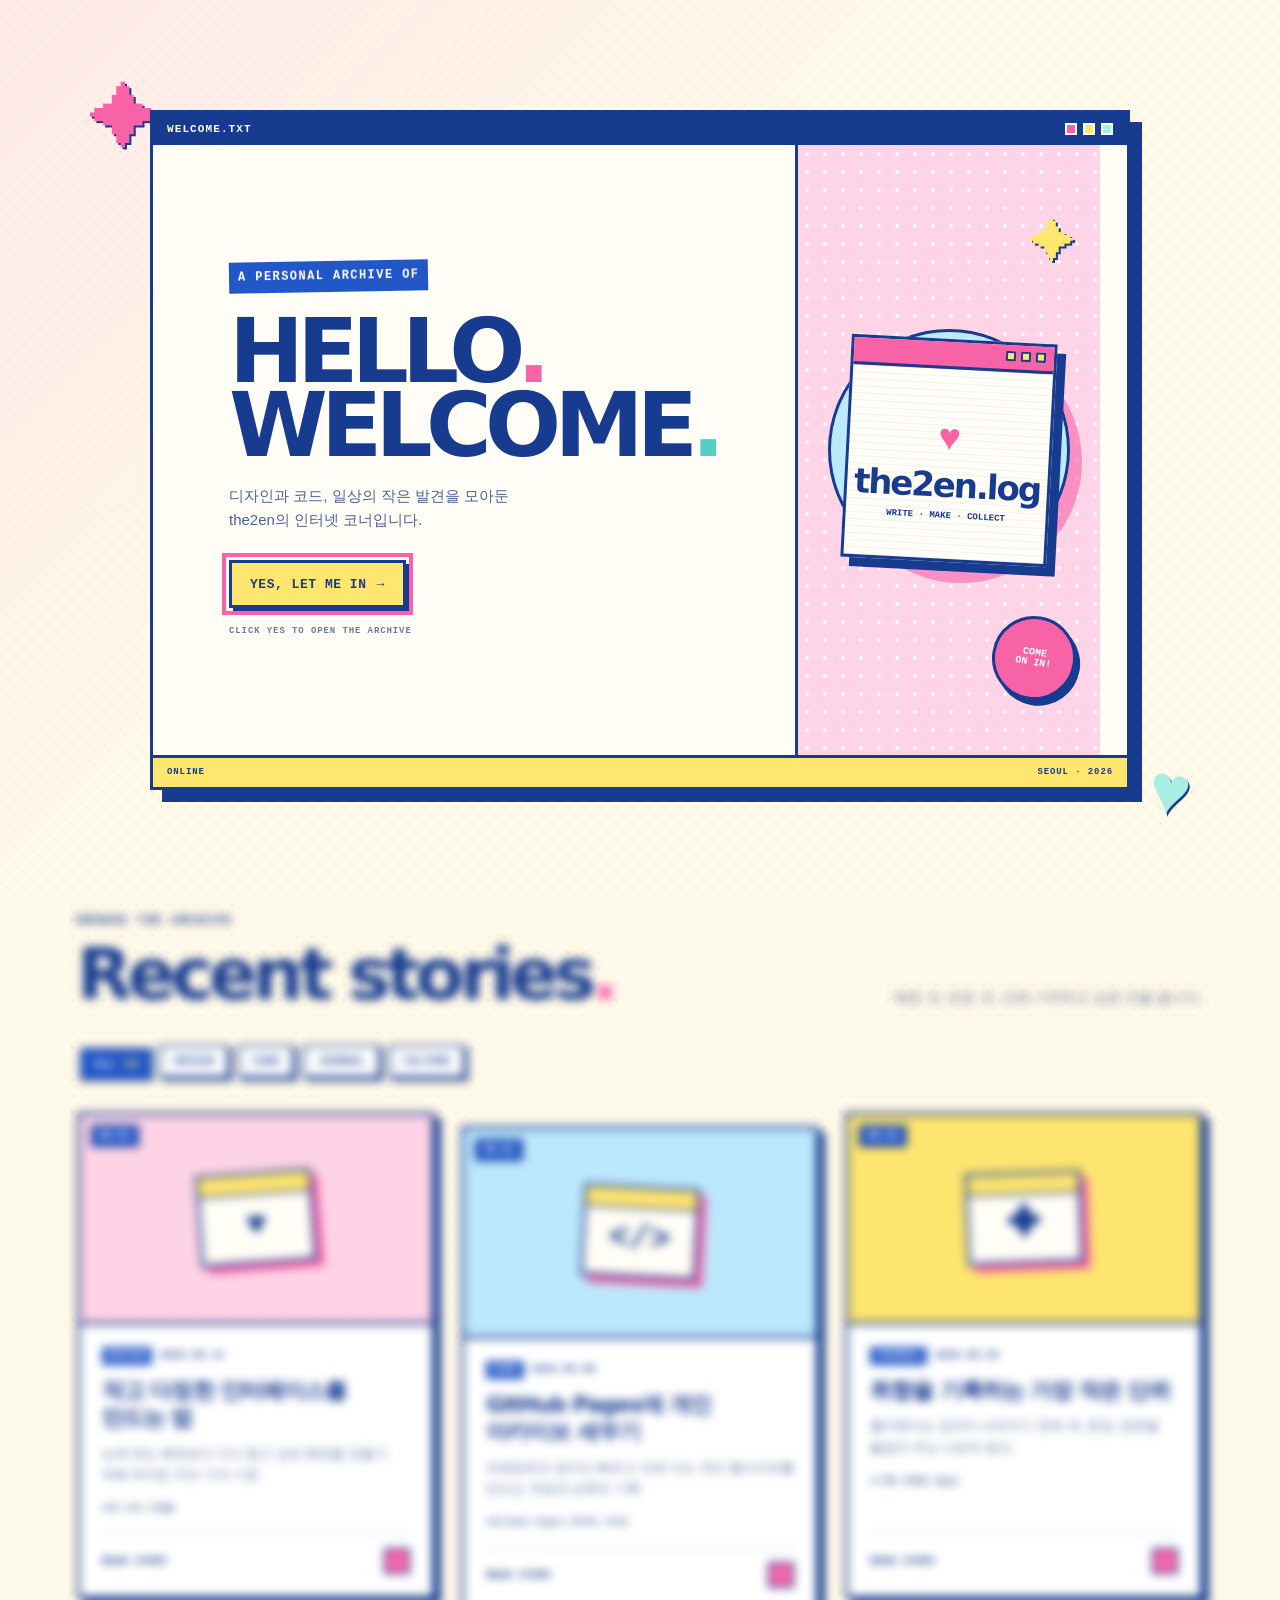
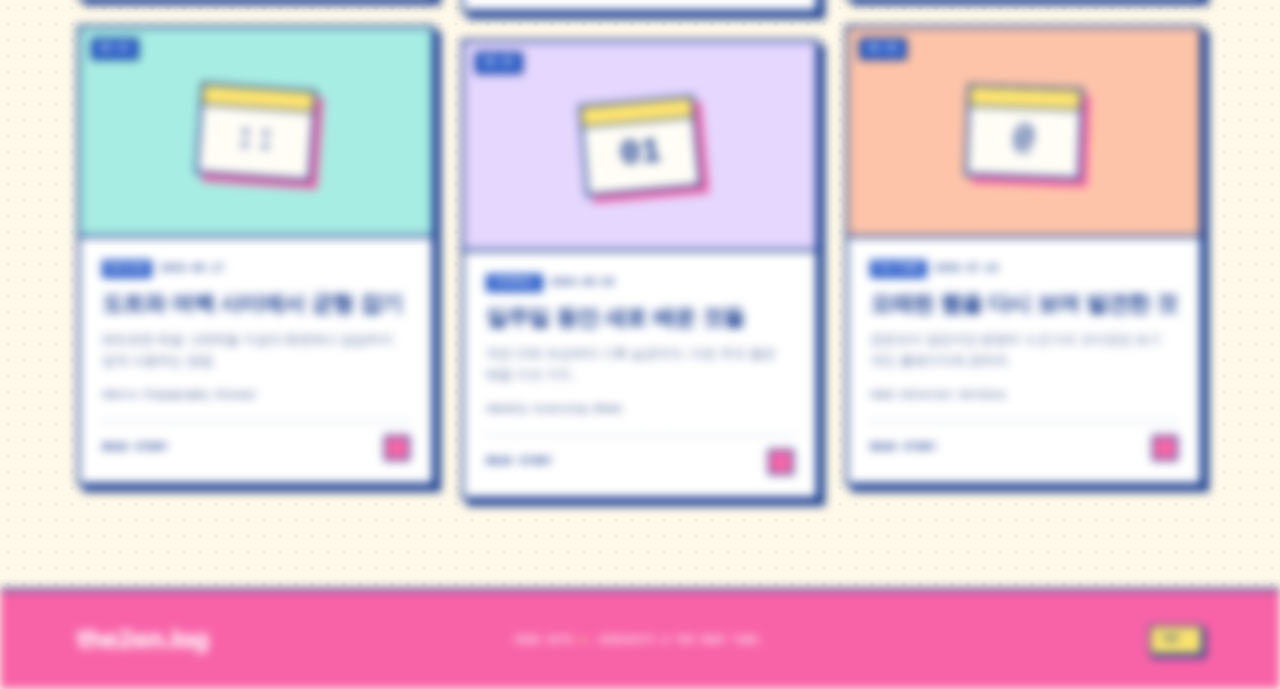
==== index.html @ da0041cf "Build retro blog and portfolio" ====
<!doctype html>
<html lang="ko">
  <head>
    <meta charset="UTF-8" />
    <meta name="viewport" content="width=device-width, initial-scale=1.0" />
    <meta
      name="description"
      content="디자인, 개발, 일상의 작은 발견을 기록하는 the2en의 블로그이자 포트폴리오입니다."
    />
    <meta name="theme-color" content="#f8a8cc" />
    <meta property="og:title" content="the2en.log — write, make, collect" />
    <meta
      property="og:description"
      content="디자인, 개발, 일상의 작은 발견을 기록합니다."
    />
    <meta property="og:type" content="website" />
    <title>the2en.log — write, make, collect</title>
    <link rel="icon" href="assets/favicon.svg" type="image/svg+xml" />
    <link rel="stylesheet" href="styles.css" />
    <script src="app.js" defer></script>
  </head>
  <body>
    <a class="skip-link" href="#main-content">본문으로 바로가기</a>

    <section class="entry-gate" id="entry-gate" aria-labelledby="gate-title" hidden>
      <div class="gate-decoration gate-decoration-a" aria-hidden="true">✦</div>
      <div class="gate-decoration gate-decoration-b" aria-hidden="true">♥</div>
      <div class="gate-card">
        <div class="gate-card-bar">
          <span>WELCOME.TXT</span>
          <span class="gate-card-controls" aria-hidden="true"><i></i><i></i><i></i></span>
        </div>
        <div class="gate-card-content">
          <div class="gate-copy">
            <p class="eyebrow">A PERSONAL ARCHIVE OF</p>
            <h1 id="gate-title">HELLO<span>.</span><br />WELCOME<span>.</span></h1>
            <p>디자인과 코드, 일상의 작은 발견을 모아둔<br /> the2en의 인터넷 코너입니다.</p>
            <button class="pixel-button gate-yes-button" id="enter-button" type="button">
              YES, LET ME IN <span aria-hidden="true">→</span>
            </button>
            <p class="gate-response" id="gate-response" aria-live="polite">CLICK YES TO OPEN THE ARCHIVE</p>
          </div>
          <div class="gate-art" aria-hidden="true">
            <span class="gate-sparkle">✦</span>
            <div class="gate-mini-window">
              <div class="gate-mini-bar"><i></i><i></i><i></i></div>
              <div class="gate-mini-screen">
                <span>♥</span>
                <strong>the2en.log</strong>
                <small>WRITE · MAKE · COLLECT</small>
              </div>
            </div>
            <span class="gate-sticker">COME<br />ON IN!</span>
          </div>
        </div>
        <div class="gate-card-footer"><span>ONLINE</span><span>SEOUL · 2026</span></div>
      </div>
    </section>

    <div class="site-shell" id="site-shell">
      <div class="status-strip" aria-label="사이트 상태">
        <span><i class="status-light"></i> ONLINE</span>
        <span class="status-marquee">WELCOME TO MY TINY CORNER OF THE WEB ✦</span>
        <span id="live-clock">00:00 KST</span>
      </div>

      <header class="site-header">
        <a class="brand" href="./" aria-label="the2en.log 홈">
          <span class="brand-mark" aria-hidden="true">✦</span>
          <span>the2en<span class="brand-dot">.</span>log</span>
        </a>

        <button class="mobile-menu-button" id="menu-button" type="button" aria-expanded="false" aria-controls="site-nav">
          MENU <span aria-hidden="true">＋</span>
        </button>

        <nav class="site-nav" id="site-nav" aria-label="주요 메뉴">
          <a href="#stories">STORIES</a>
          <a href="portfolio/">PORTFOLIO</a>
          <a href="https://github.com/the2en" target="_blank" rel="noreferrer">GITHUB ↗</a>
        </nav>

        <form class="header-search" id="header-search" role="search">
          <label class="sr-only" for="search-input">글 키워드 검색</label>
          <span class="search-icon" aria-hidden="true"></span>
          <input id="search-input" name="q" type="search" placeholder="키워드 검색..." autocomplete="off" />
          <kbd>ENTER</kbd>
          <div class="search-suggestions" id="search-suggestions" role="listbox" hidden></div>
        </form>
      </header>

      <main id="main-content" tabindex="-1">
        <div id="home-view">
          <section class="hero" aria-labelledby="hero-title">
            <div class="hero-copy">
              <div class="hero-label"><span>VOL. 01</span><span>SEP 2026</span></div>
              <p class="eyebrow">A PERSONAL ARCHIVE OF</p>
              <h1 id="hero-title">
                WRITE<span class="pink">.</span><br />
                MAKE<span class="yellow">.</span><br />
                <span class="outline-word">COLLECT</span><span class="mint">.</span>
              </h1>
              <p class="hero-description">
                디자인과 코드 사이, 좋아하는 것과 새로 배운 것 사이를 기록합니다.
                천천히 둘러보고 마음에 드는 키워드를 꺼내 보세요.
              </p>
              <a class="pixel-button primary-button" href="portfolio/">VIEW PORTFOLIO <span aria-hidden="true">→</span></a>
            </div>

            <div class="hero-art" aria-label="파스텔 컬러의 레트로 컴퓨터 일러스트레이션">
              <div class="sparkle sparkle-a" aria-hidden="true">✦</div>
              <div class="sparkle sparkle-b" aria-hidden="true">✦</div>
              <div class="bubble bubble-a" aria-hidden="true"></div>
              <div class="bubble bubble-b" aria-hidden="true"></div>
              <div class="computer">
                <div class="computer-top">
                  <span class="computer-highlight"></span>
                  <div class="screen">
                    <div class="screen-bar"><i></i><i></i><i></i></div>
                    <div class="screen-copy">
                      <span class="tiny-heart">♥</span>
                      <strong>HELLO!</strong>
                      <small>YOU FOUND ME :)</small>
                    </div>
                  </div>
                </div>
                <div class="computer-base">
                  <span class="disk-slot"></span>
                  <span class="power-light"></span>
                </div>
                <div class="keyboard" aria-hidden="true">
                  <span></span><span></span><span></span><span></span><span></span>
                  <span></span><span></span><span></span><span></span><span></span>
                  <i></i>
                </div>
              </div>
              <div class="floating-note note-one" aria-hidden="true">new<br />ideas!</div>
              <div class="floating-note note-two" aria-hidden="true">♥</div>
              <div class="hero-sticker" aria-hidden="true">CLICK<br />AROUND!</div>
            </div>
          </section>

          <nav class="ticker" aria-label="글 카테고리 빠른 이동">
            <div class="ticker-track" id="ticker-track"></div>
          </nav>

          <section class="stories section-wrap" id="stories" aria-labelledby="stories-title">
            <div class="section-heading">
              <div>
                <p class="eyebrow">BROWSE THE ARCHIVE</p>
                <h2 id="stories-title">Recent stories<span>.</span></h2>
              </div>
              <p class="section-note">배운 것, 만든 것, 오래 기억하고 싶은 것을 씁니다.</p>
            </div>

            <div class="filter-row" id="category-filters" role="group" aria-label="글 카테고리 필터"></div>

            <div class="search-result-heading" id="search-result-heading" hidden>
              <p><span id="result-query"></span> 검색 결과</p>
              <button id="clear-search" type="button">검색 지우기 ×</button>
            </div>

            <div class="post-grid" id="post-grid" aria-live="polite"></div>
            <div class="empty-state" id="empty-state" hidden>
              <div aria-hidden="true">?</div>
              <h3>아직 이 키워드의 글은 없어요.</h3>
              <p>다른 단어로 찾아보거나 전체 글을 구경해 주세요.</p>
              <button class="pixel-button" id="show-all-button" type="button">SHOW ALL POSTS</button>
            </div>
          </section>

        </div>

        <article class="article-view" id="article-view" hidden>
          <div class="article-toolbar section-wrap">
            <button class="back-button" id="back-button" type="button">← BACK TO ARCHIVE</button>
            <button class="share-button" id="share-button" type="button">SHARE LINK ↗</button>
          </div>
          <div id="article-content"></div>
        </article>
      </main>

      <footer class="site-footer">
        <a class="footer-brand" href="./">the2en.log</a>
        <p>MADE WITH <span>♥</span>, CURIOSITY &amp; TOO MANY TABS.</p>
        <button id="back-to-top" type="button">TOP ↑</button>
      </footer>
    </div>

    <div class="toast" id="toast" role="status" aria-live="polite">링크를 복사했어요! ♥</div>
  </body>
</html>
---- styles.css ----
:root {
  --ink: #173b8f;
  --blue: #2257c8;
  --deep-blue: #103486;
  --pink: #f863a8;
  --light-pink: #ffd4e6;
  --soft-pink: #fff0f7;
  --yellow: #ffe66f;
  --mint: #a9eee4;
  --sky: #bde9ff;
  --cream: #fff9e9;
  --paper: #fffdf6;
  --white: #ffffff;
  --line: 3px solid var(--ink);
  --shadow: 6px 6px 0 var(--ink);
  --shadow-small: 4px 4px 0 var(--ink);
  --display: "Arial Black", "Trebuchet MS", system-ui, sans-serif;
  --mono: "Courier New", "Malgun Gothic", monospace;
  --body: Arial, "Apple SD Gothic Neo", "Noto Sans KR", sans-serif;
}

* {
  box-sizing: border-box;
}

html {
  scroll-behavior: smooth;
  scroll-padding-top: 100px;
}

body {
  margin: 0;
  color: var(--ink);
  background-color: var(--cream);
  background-image: radial-gradient(rgba(34, 87, 200, 0.13) 1.2px, transparent 1.2px);
  background-size: 16px 16px;
  font-family: var(--body);
  line-height: 1.6;
  overflow-x: hidden;
}

body.gate-open {
  overflow: hidden;
}

body.gate-open .site-shell {
  filter: blur(5px);
  pointer-events: none;
  user-select: none;
}

a {
  color: inherit;
}

button,
input {
  font: inherit;
}

button,
a {
  -webkit-tap-highlight-color: transparent;
}

button:focus-visible,
a:focus-visible,
input:focus-visible {
  outline: 4px solid var(--pink);
  outline-offset: 3px;
}

::selection {
  color: var(--white);
  background: var(--pink);
}

.sr-only {
  position: absolute;
  width: 1px;
  height: 1px;
  padding: 0;
  margin: -1px;
  overflow: hidden;
  clip: rect(0, 0, 0, 0);
  white-space: nowrap;
  border: 0;
}

.skip-link {
  position: fixed;
  z-index: 10000;
  top: 12px;
  left: 12px;
  padding: 10px 14px;
  color: var(--white);
  background: var(--ink);
  transform: translateY(-150%);
}

.skip-link:focus {
  transform: translateY(0);
}

/* Entry gate */
.entry-gate {
  position: fixed;
  z-index: 9999;
  inset: 0;
  display: grid;
  place-items: center;
  min-height: 100dvh;
  padding: 28px;
  overflow: auto;
  background: #f7f5f2;
}

.entry-gate[hidden] {
  display: none;
}

.gate-scanlines {
  position: absolute;
  inset: 0;
  pointer-events: none;
  opacity: 0.12;
  background:
    repeating-linear-gradient(0deg, rgba(23, 59, 143, 0.1) 0 1px, transparent 1px 4px),
    radial-gradient(circle at 50% 50%, transparent 0 44%, rgba(23, 59, 143, 0.2) 100%);
}

.welcome-screen {
  position: relative;
  display: flex;
  width: min(850px, 100%);
  flex-direction: column;
  align-items: center;
  text-align: center;
  animation: welcome-boot 0.7s steps(5) both;
}

.welcome-kicker {
  margin: 0 0 clamp(25px, 5vh, 54px);
  color: var(--blue);
  font: 900 clamp(9px, 1.3vw, 13px)/1 var(--mono);
  letter-spacing: 0.22em;
}

.welcome-title {
  display: flex;
  align-items: center;
  justify-content: center;
  gap: clamp(13px, 3vw, 36px);
  margin: 0;
  font: 900 clamp(46px, 9vw, 108px)/0.85 var(--mono);
  letter-spacing: -0.12em;
  white-space: nowrap;
  image-rendering: pixelated;
}

.glitch-word {
  position: relative;
  display: inline-block;
  color: #101010;
  text-shadow: 6px 0 0 #ff00bf, -6px 0 0 #00e5d5;
}

.glitch-word::before,
.glitch-word::after {
  position: absolute;
  inset: 0;
  z-index: -1;
  content: attr(data-text);
}

.glitch-word::before { color: #00e5d5; transform: translate(-4px, -3px); }
.glitch-word::after { color: #ff00bf; transform: translate(4px, 4px); }

.pixel-emblem {
  position: relative;
  display: grid;
  place-items: center;
  width: clamp(64px, 10vw, 112px);
  height: clamp(58px, 9vw, 100px);
  padding-bottom: 5%;
  color: #ff00bf;
  border: clamp(5px, 0.7vw, 9px) solid #101010;
  background: #00dfd3;
  box-shadow: 6px 0 0 #ff00bf, -6px 0 0 #00e5d5;
  clip-path: polygon(12% 0, 88% 0, 88% 12%, 100% 12%, 100% 88%, 88% 88%, 88% 100%, 12% 100%, 12% 88%, 0 88%, 0 12%, 12% 12%);
  font: 900 clamp(31px, 5vw, 61px)/1 var(--mono);
  letter-spacing: 0;
  text-shadow: 3px 3px 0 #101010;
}

.welcome-copy {
  margin: clamp(36px, 7vh, 66px) 0 19px;
  color: #111;
  font: 900 clamp(17px, 2.8vw, 29px)/1.3 var(--mono);
  letter-spacing: 0.04em;
}

.gate-choices {
  display: flex;
  align-items: flex-start;
  justify-content: center;
  gap: clamp(46px, 10vw, 105px);
}

.welcome-choice {
  position: relative;
  min-width: 72px;
  padding: 4px 8px 32px;
  color: #111;
  border: 0;
  background: transparent;
  font: 900 clamp(20px, 3.2vw, 32px)/1 var(--mono);
  cursor: pointer;
}

.welcome-choice:hover,
.welcome-choice:focus-visible { color: var(--pink); }

.pixel-cursor {
  position: absolute;
  bottom: 0;
  left: 50%;
  display: block;
  width: 28px;
  height: 20px;
  background: #00dfd3;
  box-shadow: 4px 3px 0 #ff00bf;
  clip-path: polygon(42% 0, 58% 0, 58% 25%, 75% 25%, 75% 50%, 100% 50%, 50% 100%, 0 50%, 25% 50%, 25% 25%, 42% 25%);
  transform: translateX(-50%);
  animation: cursor-blink 0.8s steps(2) infinite;
}

.gate-response {
  min-height: 15px;
  margin: clamp(21px, 4vh, 40px) 0 0;
  color: var(--blue);
  font: 900 10px/1 var(--mono);
  letter-spacing: 0.15em;
}

.gate-footer {
  position: absolute;
  right: 0;
  bottom: 18px;
  left: 0;
  margin: 0;
  color: #50618a;
  text-align: center;
  font: 700 9px/1 var(--mono);
  letter-spacing: 0.16em;
}

.entry-gate.is-leaving {
  animation: welcome-leave 0.55s steps(5) forwards;
}

/* Unified welcome screen */
.entry-gate {
  padding: clamp(18px, 4vw, 52px);
  background-color: var(--cream);
  background-image:
    radial-gradient(rgba(34, 87, 200, 0.15) 1.2px, transparent 1.2px),
    linear-gradient(135deg, rgba(255, 212, 230, 0.42), transparent 42%);
  background-size: 16px 16px, auto;
}

.gate-card {
  position: relative;
  width: min(980px, 100%);
  border: var(--line);
  background: var(--paper);
  box-shadow: 12px 12px 0 var(--ink);
  animation: welcome-boot 0.7s steps(5) both;
}

.gate-card-bar,
.gate-card-footer {
  display: flex;
  align-items: center;
  justify-content: space-between;
  padding: 10px 14px;
  color: var(--white);
  background: var(--ink);
  font: 900 11px/1 var(--mono);
  letter-spacing: 0.1em;
}

.gate-card-controls {
  display: flex;
  gap: 6px;
}

.gate-card-controls i {
  width: 12px;
  height: 12px;
  border: 2px solid var(--white);
  background: var(--pink);
}

.gate-card-controls i:nth-child(2) { background: var(--yellow); }
.gate-card-controls i:nth-child(3) { background: var(--mint); }

.gate-card-content {
  display: grid;
  grid-template-columns: 1fr 0.92fr;
  min-height: min(610px, 68vh);
}

.gate-copy {
  display: flex;
  flex-direction: column;
  align-items: flex-start;
  justify-content: center;
  padding: clamp(34px, 6vw, 76px);
}

.gate-copy .eyebrow {
  padding: 7px 9px;
  color: var(--white);
  background: var(--blue);
  transform: rotate(-1deg);
}

.gate-copy h1 {
  margin: 12px 0 22px;
  font: 900 clamp(52px, 7vw, 96px)/0.83 var(--display);
  letter-spacing: -0.075em;
}

.gate-copy h1 span:first-of-type { color: var(--pink); }
.gate-copy h1 span:last-of-type { color: #55cfc2; }

.gate-copy > p:not(.eyebrow, .gate-response) {
  margin: 0 0 28px;
  color: #4c6396;
  font-size: 15px;
  word-break: keep-all;
}

.gate-yes-button { color: var(--white); background: var(--pink); }
.gate-yes-button:hover { color: var(--ink); }

.gate-copy .gate-response {
  min-height: 12px;
  margin: 19px 0 0;
  color: #6a7ba4;
  font: 800 9px/1 var(--mono);
  letter-spacing: 0.1em;
}

.gate-art {
  position: relative;
  display: grid;
  place-items: center;
  overflow: hidden;
  border-left: var(--line);
  background-color: var(--light-pink);
  background-image: radial-gradient(rgba(255, 255, 255, 0.9) 2px, transparent 2px);
  background-size: 18px 18px;
}

.gate-art::before {
  position: absolute;
  width: 78%;
  aspect-ratio: 1;
  border: 3px solid var(--ink);
  border-radius: 50%;
  background: var(--sky);
  box-shadow: 12px 12px 0 rgba(248, 99, 168, 0.6);
  content: "";
}

.gate-mini-window {
  position: relative;
  z-index: 2;
  width: min(300px, 68%);
  border: var(--line);
  background: var(--paper);
  box-shadow: 9px 9px 0 var(--ink);
  transform: rotate(3deg);
}

.gate-mini-bar {
  display: flex;
  justify-content: flex-end;
  gap: 5px;
  height: 27px;
  padding: 6px 8px;
  border-bottom: var(--line);
  background: var(--pink);
}

.gate-mini-bar i {
  width: 10px;
  height: 10px;
  border: 2px solid var(--ink);
  background: var(--yellow);
}

.gate-mini-screen {
  display: flex;
  min-height: 190px;
  flex-direction: column;
  align-items: center;
  justify-content: center;
  padding: 30px 16px;
  background-image: linear-gradient(rgba(34,87,200,.07) 1px, transparent 1px);
  background-size: 100% 7px;
}

.gate-mini-screen span { color: var(--pink); font-size: 38px; }
.gate-mini-screen strong { font: 900 clamp(21px, 3vw, 34px)/1 var(--display); letter-spacing: -0.06em; }
.gate-mini-screen small { margin-top: 10px; font: 800 9px/1 var(--mono); }

.gate-sparkle {
  position: absolute;
  z-index: 3;
  top: 10%;
  right: 8%;
  color: var(--yellow);
  font-size: 46px;
  text-shadow: 2px 2px 0 var(--ink);
}

.gate-sticker {
  position: absolute;
  z-index: 3;
  right: 8%;
  bottom: 9%;
  display: grid;
  place-items: center;
  width: 84px;
  height: 84px;
  color: var(--white);
  border: var(--line);
  border-radius: 50%;
  background: var(--pink);
  box-shadow: 5px 5px 0 var(--ink);
  font: 900 10px/1.05 var(--mono);
  text-align: center;
  transform: rotate(9deg);
}

.gate-card-footer {
  color: var(--ink);
  border-top: var(--line);
  background: var(--yellow);
  font-size: 9px;
}

.gate-decoration {
  position: absolute;
  color: var(--pink);
  font-size: clamp(36px, 6vw, 70px);
  text-shadow: 2px 2px 0 var(--ink);
}

.gate-decoration-a { top: 7%; left: 7%; }
.gate-decoration-b { right: 7%; bottom: 6%; color: var(--mint); transform: rotate(10deg); }

.entry-gate.is-leaving {
  animation: welcome-leave 0.48s ease forwards;
}

.eyebrow {
  margin: 0 0 10px;
  font: 800 12px/1.4 var(--mono);
  letter-spacing: 0.12em;
}

.pixel-button {
  display: inline-flex;
  align-items: center;
  justify-content: center;
  gap: 10px;
  min-height: 48px;
  padding: 10px 18px;
  color: var(--ink);
  border: var(--line);
  border-radius: 0;
  background: var(--yellow);
  box-shadow: var(--shadow-small);
  font: 900 13px/1 var(--mono);
  text-decoration: none;
  letter-spacing: 0.04em;
  cursor: pointer;
  transition: transform 120ms ease, box-shadow 120ms ease, background 120ms ease;
}

.pixel-button:hover {
  background: var(--mint);
  transform: translate(2px, 2px);
  box-shadow: 2px 2px 0 var(--ink);
}

.pixel-button:active {
  transform: translate(4px, 4px);
  box-shadow: none;
}

/* Global navigation */
.site-shell {
  min-height: 100vh;
  transition: filter 300ms ease;
}

.status-strip {
  display: grid;
  grid-template-columns: auto 1fr auto;
  align-items: center;
  gap: 20px;
  height: 34px;
  padding: 0 clamp(18px, 4vw, 58px);
  overflow: hidden;
  color: var(--white);
  background: var(--ink);
  font: 700 10px/1 var(--mono);
  letter-spacing: 0.08em;
}

.status-strip > span:first-child,
.status-strip > span:last-child {
  position: relative;
  z-index: 1;
  background: var(--ink);
}

.status-light {
  display: inline-block;
  width: 8px;
  height: 8px;
  margin-right: 6px;
  border-radius: 50%;
  background: #62f2a0;
  box-shadow: 0 0 0 2px rgba(98, 242, 160, 0.22);
}

.status-marquee {
  text-align: center;
  opacity: 0.8;
}

.site-header {
  position: sticky;
  z-index: 100;
  top: 0;
  display: grid;
  grid-template-columns: auto 1fr minmax(230px, 300px);
  align-items: center;
  min-height: 78px;
  padding: 12px clamp(18px, 4vw, 58px);
  border-bottom: var(--line);
  background: rgba(255, 249, 233, 0.94);
  backdrop-filter: blur(10px);
}

.brand,
.footer-brand {
  display: inline-flex;
  align-items: center;
  gap: 8px;
  font: 900 24px/1 var(--display);
  text-decoration: none;
  letter-spacing: -0.06em;
}

.brand-mark {
  display: grid;
  place-items: center;
  width: 30px;
  height: 30px;
  color: var(--white);
  border: 2px solid var(--ink);
  background: var(--pink);
  box-shadow: 3px 3px 0 var(--ink);
  font-size: 17px;
  transform: rotate(-6deg);
}

.brand-dot,
.section-heading h2 span,
.about-copy h2 span { color: var(--pink); }

.site-nav {
  display: flex;
  justify-content: center;
  gap: clamp(18px, 3vw, 42px);
}

.site-nav a {
  position: relative;
  font: 800 12px/1 var(--mono);
  text-decoration: none;
  letter-spacing: 0.05em;
}

.site-nav a::after {
  position: absolute;
  right: 0;
  bottom: -8px;
  left: 0;
  height: 4px;
  background: var(--pink);
  content: "";
  transform: scaleX(0);
  transform-origin: left;
  transition: transform 160ms ease;
}

.site-nav a:hover::after { transform: scaleX(1); }

.mobile-menu-button { display: none; }

.header-search {
  position: relative;
  display: grid;
  grid-template-columns: auto 1fr auto;
  align-items: center;
  gap: 9px;
  min-height: 42px;
  padding: 0 10px 0 12px;
  border: 2px solid var(--ink);
  background: var(--white);
  box-shadow: 3px 3px 0 var(--ink);
}

.search-icon {
  position: relative;
  width: 13px;
  height: 13px;
  border: 2px solid var(--ink);
  border-radius: 50%;
}

.search-icon::after {
  position: absolute;
  right: -5px;
  bottom: -3px;
  width: 6px;
  height: 2px;
  background: var(--ink);
  content: "";
  transform: rotate(45deg);
}

.header-search input {
  min-width: 0;
  padding: 6px 0;
  color: var(--ink);
  border: 0;
  outline: 0;
  background: transparent;
  font: 700 12px/1 var(--mono);
}

.header-search input::placeholder { color: #7183af; }

.header-search kbd {
  padding: 3px 5px;
  color: var(--blue);
  border: 1px solid #a8b8d9;
  background: #eef3ff;
  font: 700 8px/1 var(--mono);
}

.search-suggestions {
  position: absolute;
  top: calc(100% + 8px);
  right: -2px;
  left: -2px;
  border: 2px solid var(--ink);
  background: var(--white);
  box-shadow: 5px 5px 0 var(--ink);
}

.suggestion-item {
  display: block;
  width: 100%;
  padding: 11px 13px;
  color: var(--ink);
  border: 0;
  border-bottom: 1px dashed #8ba0ce;
  background: var(--white);
  text-align: left;
  cursor: pointer;
}

.suggestion-item:last-child { border-bottom: 0; }
.suggestion-item:hover { background: var(--light-pink); }
.suggestion-item strong { display: block; font-size: 12px; }
.suggestion-item small { font: 10px/1 var(--mono); opacity: 0.68; }

/* Hero */
.hero {
  display: grid;
  grid-template-columns: minmax(0, 0.92fr) minmax(420px, 1.08fr);
  min-height: 660px;
  border-bottom: var(--line);
}

.hero-copy {
  position: relative;
  display: flex;
  flex-direction: column;
  align-items: flex-start;
  justify-content: center;
  padding: clamp(50px, 7vw, 105px) clamp(24px, 7vw, 108px);
  background: var(--cream);
}

.hero-label {
  position: absolute;
  top: 24px;
  right: 26px;
  left: 26px;
  display: flex;
  justify-content: space-between;
  padding-bottom: 7px;
  border-bottom: 1px dashed rgba(23, 59, 143, 0.45);
  font: 700 10px/1 var(--mono);
}

.hero-copy > .eyebrow {
  display: inline-block;
  padding: 7px 9px;
  color: var(--white);
  background: var(--blue);
  transform: rotate(-1deg);
}

.hero-copy h1 {
  margin: 8px 0 18px;
  font: 900 clamp(55px, 8.2vw, 118px)/0.77 var(--display);
  letter-spacing: -0.085em;
}

.hero-copy h1 .pink { color: var(--pink); }
.hero-copy h1 .yellow { color: #f1ca32; }
.hero-copy h1 .mint { color: #54cfc2; }

.outline-word {
  color: var(--cream);
  -webkit-text-stroke: 3px var(--ink);
  paint-order: stroke fill;
}

.hero-description {
  max-width: 440px;
  margin: 0 0 30px;
  color: #405a94;
  font-size: 15px;
  word-break: keep-all;
}

.primary-button { background: var(--yellow); }

.hero-art {
  position: relative;
  display: grid;
  place-items: center;
  min-height: 590px;
  overflow: hidden;
  border-left: var(--line);
  background:
    radial-gradient(circle at 20% 20%, rgba(255,255,255,0.85) 0 4px, transparent 5px),
    radial-gradient(circle at 70% 70%, rgba(255,255,255,0.6) 0 3px, transparent 4px),
    var(--light-pink);
  background-size: 32px 32px, 23px 23px, auto;
}

.hero-art::before {
  position: absolute;
  width: 70%;
  aspect-ratio: 1;
  border: 3px solid var(--ink);
  border-radius: 50%;
  background: var(--sky);
  box-shadow: 18px 18px 0 rgba(248, 99, 168, 0.55);
  content: "";
}

.hero-art::after {
  position: absolute;
  width: 77%;
  aspect-ratio: 1;
  border: 2px dashed var(--blue);
  border-radius: 50%;
  content: "";
  animation: slow-spin 30s linear infinite;
}

.computer {
  position: relative;
  z-index: 2;
  width: min(340px, 58%);
  transform: rotate(2deg);
  filter: drop-shadow(11px 13px 0 rgba(23, 59, 143, 0.2));
}

.computer-top {
  position: relative;
  aspect-ratio: 1.15 / 1;
  padding: 30px 24px 42px;
  border: 4px solid var(--ink);
  border-radius: 28px 28px 14px 14px;
  background: #f8f1dc;
}

.computer-highlight {
  position: absolute;
  top: 18px;
  left: 23px;
  width: 58px;
  height: 5px;
  border-radius: 2px;
  background: var(--white);
}

.screen {
  height: 100%;
  overflow: hidden;
  border: 4px solid var(--ink);
  border-radius: 19px;
  background: #dffef1;
}

.screen-bar {
  display: flex;
  justify-content: flex-end;
  gap: 5px;
  height: 25px;
  padding: 6px 8px;
  border-bottom: 3px solid var(--ink);
  background: var(--pink);
}

.screen-bar i {
  width: 8px;
  height: 8px;
  border: 1px solid var(--ink);
  background: var(--yellow);
}

.screen-copy {
  display: flex;
  flex-direction: column;
  align-items: center;
  justify-content: center;
  height: calc(100% - 25px);
  background-image: linear-gradient(rgba(34,87,200,.08) 1px, transparent 1px);
  background-size: 100% 6px;
  font-family: var(--mono);
}

.screen-copy strong { font-size: clamp(23px, 4vw, 38px); letter-spacing: -0.08em; }
.screen-copy small { margin-top: 3px; font-weight: 800; }
.tiny-heart { color: var(--pink); font-size: 29px; animation: heartbeat 1.1s steps(2) infinite; }

.computer-base {
  position: relative;
  height: 85px;
  margin-top: -5px;
  border: 4px solid var(--ink);
  border-radius: 8px 8px 30px 30px;
  background: #f5eacf;
}

.disk-slot {
  position: absolute;
  top: 24px;
  right: 28px;
  width: 100px;
  height: 20px;
  border: 3px solid var(--ink);
  background: #d9cdb6;
}

.power-light {
  position: absolute;
  top: 29px;
  left: 30px;
  width: 12px;
  height: 12px;
  border: 2px solid var(--ink);
  border-radius: 50%;
  background: #55eca3;
}

.keyboard {
  position: relative;
  display: grid;
  grid-template-columns: repeat(5, 1fr);
  gap: 5px;
  width: 125%;
  height: 90px;
  margin: 20px 0 0 -12%;
  padding: 15px 20px 25px;
  border: 4px solid var(--ink);
  background: #f5eacf;
  clip-path: polygon(8% 0, 92% 0, 100% 100%, 0 100%);
}

.keyboard span {
  height: 10px;
  border: 2px solid var(--ink);
  background: var(--light-pink);
}

.keyboard i {
  position: absolute;
  bottom: 10px;
  left: 30%;
  width: 40%;
  height: 10px;
  border: 2px solid var(--ink);
  background: var(--mint);
}

.sparkle {
  position: absolute;
  z-index: 3;
  color: var(--yellow);
  font-size: 50px;
  text-shadow: 2px 2px 0 var(--ink), -2px -2px 0 var(--ink);
}

.sparkle-a { top: 11%; right: 11%; transform: rotate(12deg); }
.sparkle-b { bottom: 17%; left: 9%; color: var(--pink); font-size: 35px; }

.bubble {
  position: absolute;
  z-index: 1;
  border: 3px solid var(--ink);
  border-radius: 50%;
}

.bubble-a { top: 13%; left: 11%; width: 56px; height: 56px; background: var(--yellow); }
.bubble-b { right: 9%; bottom: 10%; width: 79px; height: 79px; background: var(--mint); }

.floating-note {
  position: absolute;
  z-index: 4;
  display: grid;
  place-items: center;
  color: var(--ink);
  border: 3px solid var(--ink);
  background: var(--yellow);
  box-shadow: 5px 5px 0 var(--ink);
  font: 900 13px/1.1 var(--mono);
  text-align: center;
}

.note-one { top: 21%; left: 4%; width: 88px; height: 74px; transform: rotate(-7deg); }
.note-two { top: 39%; right: 4%; width: 59px; height: 52px; color: var(--pink); background: var(--white); font-size: 25px; transform: rotate(8deg); }

.hero-sticker {
  position: absolute;
  z-index: 4;
  right: 8%;
  bottom: 7%;
  display: grid;
  place-items: center;
  width: 100px;
  height: 100px;
  color: var(--white);
  border: 3px solid var(--ink);
  border-radius: 50%;
  background: var(--pink);
  box-shadow: 6px 6px 0 var(--ink);
  font: 900 13px/1.05 var(--mono);
  text-align: center;
  transform: rotate(10deg);
}

.ticker {
  overflow: hidden;
  color: var(--ink);
  border-bottom: var(--line);
  background: var(--yellow);
  white-space: nowrap;
}

.ticker-track {
  display: flex;
  width: max-content;
  animation: ticker 25s linear infinite;
}

.ticker-group {
  display: flex;
  align-items: center;
  padding: 12px 0;
}

.ticker a,
.ticker i {
  padding: 0 20px;
  font: 900 12px/1 var(--mono);
  letter-spacing: 0.08em;
}

.ticker a {
  text-decoration: none;
}

.ticker a:hover,
.ticker a:focus-visible {
  color: var(--white);
  text-decoration: underline;
  text-decoration-thickness: 2px;
  text-underline-offset: 4px;
}

.ticker:hover .ticker-track,
.ticker:focus-within .ticker-track { animation-play-state: paused; }

.ticker i { color: var(--pink); font-style: normal; }

/* Stories */
.section-wrap {
  padding: clamp(64px, 8vw, 112px) clamp(20px, 6vw, 90px);
}

.section-heading {
  display: flex;
  align-items: flex-end;
  justify-content: space-between;
  gap: 40px;
  max-width: 1240px;
  margin: 0 auto 36px;
}

.section-heading h2 {
  margin: 0;
  font: 900 clamp(40px, 6vw, 72px)/0.95 var(--display);
  letter-spacing: -0.07em;
}

.section-note {
  max-width: 330px;
  margin: 0;
  color: #53699a;
  font-size: 14px;
  word-break: keep-all;
}

.filter-row {
  display: flex;
  flex-wrap: wrap;
  gap: 9px;
  max-width: 1240px;
  margin: 0 auto 34px;
}

.filter-chip {
  padding: 9px 13px;
  color: var(--ink);
  border: 2px solid var(--ink);
  background: var(--white);
  box-shadow: 3px 3px 0 var(--ink);
  font: 800 11px/1 var(--mono);
  cursor: pointer;
}

.filter-chip:hover { background: var(--light-pink); }
.filter-chip.active { color: var(--white); background: var(--blue); box-shadow: none; transform: translate(3px, 3px); }
.filter-chip span { margin-left: 4px; color: var(--yellow); }

.search-result-heading {
  align-items: center;
  justify-content: space-between;
  max-width: 1240px;
  margin: -8px auto 28px;
  padding: 13px 16px;
  border: 2px dashed var(--ink);
  background: var(--light-pink);
  font-family: var(--mono);
}

.search-result-heading:not([hidden]) { display: flex; }
.search-result-heading p { margin: 0; font-weight: 800; }
.search-result-heading p span { color: var(--pink); }
.search-result-heading button { padding: 4px; color: var(--ink); border: 0; background: transparent; font: 800 11px/1 var(--mono); cursor: pointer; }

.post-grid {
  display: grid;
  grid-template-columns: repeat(3, 1fr);
  gap: 26px;
  max-width: 1240px;
  margin: 0 auto;
}

.post-card {
  position: relative;
  display: flex;
  flex-direction: column;
  min-width: 0;
  overflow: hidden;
  border: var(--line);
  background: var(--white);
  box-shadow: var(--shadow);
  transition: transform 180ms ease, box-shadow 180ms ease;
}

.post-card:hover {
  transform: translate(-3px, -3px);
  box-shadow: 9px 9px 0 var(--ink);
}

.post-card:nth-child(3n + 2) { transform: translateY(14px); }
.post-card:nth-child(3n + 2):hover { transform: translate(-3px, 11px); }

.post-card-visual {
  position: relative;
  display: grid;
  place-items: center;
  height: 210px;
  overflow: hidden;
  border-bottom: var(--line);
  background: var(--card-color, var(--light-pink));
}

.post-card-visual::before {
  position: absolute;
  inset: 0;
  background-image: radial-gradient(rgba(23,59,143,.25) 1px, transparent 1px);
  background-size: 11px 11px;
  content: "";
}

.visual-shape {
  position: relative;
  display: grid;
  place-items: center;
  width: 116px;
  height: 92px;
  border: 3px solid var(--ink);
  background: var(--paper);
  box-shadow: 7px 7px 0 var(--pink);
  font: 900 34px/1 var(--mono);
  transform: rotate(var(--card-tilt, -4deg));
}

.visual-shape::before {
  position: absolute;
  top: 0;
  right: 0;
  left: 0;
  height: 18px;
  border-bottom: 2px solid var(--ink);
  background: var(--yellow);
  content: "";
}

.visual-shape span { position: relative; top: 7px; }

.post-index {
  position: absolute;
  top: 10px;
  left: 11px;
  padding: 4px 7px;
  color: var(--white);
  border: 2px solid var(--ink);
  background: var(--blue);
  font: 900 10px/1 var(--mono);
}

.post-card-body {
  display: flex;
  flex: 1;
  flex-direction: column;
  align-items: flex-start;
  padding: 22px;
}

.post-meta {
  display: flex;
  align-items: center;
  gap: 8px;
  margin-bottom: 12px;
  font: 700 10px/1 var(--mono);
  letter-spacing: 0.04em;
}

.post-category {
  padding: 4px 6px;
  color: var(--white);
  background: var(--blue);
}

.post-card h3 {
  margin: 0 0 11px;
  font: 900 22px/1.25 var(--display);
  letter-spacing: -0.045em;
  word-break: keep-all;
}

.post-card p {
  margin: 0 0 19px;
  color: #53699a;
  font-size: 13px;
  line-height: 1.65;
  word-break: keep-all;
}

.post-tags {
  display: flex;
  flex-wrap: wrap;
  gap: 5px;
  margin-bottom: 20px;
}

.post-tags span {
  color: #6376a5;
  font: 700 10px/1 var(--mono);
}

.post-card-link {
  display: inline-flex;
  align-items: center;
  justify-content: space-between;
  width: 100%;
  margin-top: auto;
  padding-top: 13px;
  border-top: 1px dashed #9aacd2;
  font: 900 11px/1 var(--mono);
  text-decoration: none;
}

.post-card-link span {
  display: grid;
  place-items: center;
  width: 26px;
  height: 26px;
  color: var(--white);
  border: 2px solid var(--ink);
  background: var(--pink);
}

.empty-state {
  max-width: 600px;
  margin: 0 auto;
  padding: 55px 20px;
  border: var(--line);
  background: var(--white);
  box-shadow: var(--shadow);
  text-align: center;
}

.empty-state > div {
  display: grid;
  place-items: center;
  width: 64px;
  height: 64px;
  margin: 0 auto 18px;
  color: var(--white);
  border: 3px solid var(--ink);
  border-radius: 50%;
  background: var(--pink);
  font: 900 34px/1 var(--mono);
}

.empty-state h3 { margin: 0 0 7px; font-family: var(--display); }
.empty-state p { margin: 0 0 24px; color: #53699a; }

/* Work */
.works {
  color: var(--white);
  border-top: var(--line);
  border-bottom: var(--line);
  background:
    linear-gradient(rgba(255,255,255,.07) 1px, transparent 1px),
    linear-gradient(90deg, rgba(255,255,255,.07) 1px, transparent 1px),
    var(--ink);
  background-size: 32px 32px;
}

.section-heading.inverted .section-note { color: #c7d5ff; }
.section-heading.inverted h2 span { color: var(--yellow); }

.work-grid {
  display: grid;
  grid-template-columns: repeat(12, 1fr);
  grid-auto-rows: 180px;
  gap: 18px;
  max-width: 1240px;
  margin: 0 auto;
}

.work-card {
  position: relative;
  display: flex;
  flex-direction: column;
  justify-content: space-between;
  min-width: 0;
  padding: 21px;
  overflow: hidden;
  color: var(--ink);
  border: 3px solid var(--white);
  background: var(--work-color);
  box-shadow: 5px 5px 0 var(--pink);
  text-decoration: none;
  transition: transform 160ms ease;
}

.work-card:hover { transform: translateY(-5px) rotate(-0.5deg); }
.work-card:nth-child(1) { grid-column: span 7; grid-row: span 2; }
.work-card:nth-child(2) { grid-column: span 5; }
.work-card:nth-child(3) { grid-column: span 5; }

.work-number {
  position: relative;
  z-index: 1;
  font: 900 11px/1 var(--mono);
}

.work-card h3 {
  position: relative;
  z-index: 1;
  max-width: 460px;
  margin: 0 0 7px;
  font: 900 clamp(25px, 4vw, 46px)/1 var(--display);
  letter-spacing: -0.06em;
}

.work-card p {
  position: relative;
  z-index: 1;
  max-width: 430px;
  margin: 0;
  font-size: 13px;
}

.work-card::before {
  position: absolute;
  right: -45px;
  bottom: -75px;
  width: 250px;
  height: 250px;
  border: 3px solid var(--ink);
  border-radius: 50%;
  background: rgba(255,255,255,.35);
  box-shadow: inset 0 0 0 22px rgba(255,255,255,.18);
  content: "";
}

.work-card::after {
  position: absolute;
  top: 28px;
  right: 34px;
  width: 66px;
  height: 66px;
  border: 3px solid var(--ink);
  background: rgba(255,255,255,.6);
  box-shadow: 6px 6px 0 var(--ink);
  content: "✦";
  display: grid;
  place-items: center;
  font: 900 28px/1 var(--mono);
  transform: rotate(4deg);
}

.work-card:nth-child(n+2) h3 { max-width: 65%; font-size: clamp(21px, 2.8vw, 32px); }
.work-card:nth-child(n+2)::before { width: 140px; height: 140px; bottom: -55px; }
.work-card:nth-child(n+2)::after { top: 18px; right: 19px; width: 42px; height: 42px; font-size: 19px; }

/* About */
.about {
  display: grid;
  grid-template-columns: 1.45fr 0.7fr;
  gap: 28px;
  max-width: 1420px;
  margin: 0 auto;
}

.about-card {
  display: grid;
  grid-template-columns: 220px 1fr;
  align-items: center;
  gap: 34px;
  padding: 38px;
  border: var(--line);
  background: var(--white);
  box-shadow: var(--shadow);
}

.profile-stamp {
  display: flex;
  flex-direction: column;
  align-items: center;
  justify-content: center;
  width: 190px;
  height: 190px;
  border: 3px solid var(--ink);
  border-radius: 50%;
  background:
    radial-gradient(var(--pink) 2px, transparent 2px),
    var(--yellow);
  background-size: 13px 13px;
  box-shadow: inset 0 0 0 10px var(--white), inset 0 0 0 13px var(--ink), 7px 7px 0 var(--pink);
  font-family: var(--mono);
  transform: rotate(-5deg);
}

.profile-stamp span,
.profile-stamp small { padding: 2px 6px; color: var(--white); background: var(--blue); font-weight: 900; }
.profile-stamp strong { color: var(--pink); font: 900 63px/1 var(--display); text-shadow: 3px 3px 0 var(--ink); }
.profile-stamp small { font-size: 9px; }

.about-copy h1,
.about-copy h2 {
  margin: 0 0 18px;
  font: 900 clamp(30px, 4vw, 48px)/1.1 var(--display);
  letter-spacing: -0.05em;
  word-break: keep-all;
}

.about-copy h1 span,
.about-copy h2 span { color: var(--pink); }

.about-copy > p:not(.eyebrow) { max-width: 620px; margin: 0; color: #4b6399; word-break: keep-all; }
.about-links { display: flex; gap: 10px; margin-top: 24px; }
.about-links a { padding: 8px 10px; border-bottom: 3px solid var(--pink); font: 900 11px/1 var(--mono); text-decoration: none; }

.now-playing {
  border: var(--line);
  background: var(--mint);
  box-shadow: var(--shadow);
}

.mini-window-bar {
  display: flex;
  justify-content: space-between;
  padding: 11px 13px;
  color: var(--white);
  border-bottom: var(--line);
  background: var(--pink);
  font: 900 11px/1 var(--mono);
}

.mini-window-bar i { width: 13px; height: 13px; border: 2px solid var(--white); background: var(--yellow); }
.now-playing > p { margin: 23px 23px 13px; font-weight: 800; }
.now-playing ul { margin: 0; padding: 0 23px 23px; list-style: none; }
.now-playing li { padding: 12px 0; border-bottom: 1px dashed var(--ink); font-size: 13px; }
.now-playing li:last-child { border: 0; }
.now-playing li span { display: inline-block; margin-right: 10px; color: var(--white); background: var(--blue); font: 800 10px/1 var(--mono); padding: 4px; }

.portfolio-about-top {
  max-width: none;
  margin: 0;
  padding: clamp(52px, 7vw, 88px) clamp(22px, 5vw, 72px);
  border-top: 0;
  border-bottom: var(--line);
}

.portfolio-about-top .about-card,
.portfolio-about-top .profile-info-window { min-height: 455px; }

.profile-info-window { min-width: 0; }
.profile-info-content { padding-top: 18px; }
.profile-info-content dl { margin: 0; padding: 0 23px 11px; }
.profile-info-content dl > div { display: grid; grid-template-columns: 76px 1fr; gap: 10px; padding: 8px 0; border-bottom: 1px dashed rgba(23, 59, 143, .45); }
.profile-info-content dt { font: 900 9px/1.5 var(--mono); letter-spacing: .08em; }
.profile-info-content dd { min-width: 0; margin: 0; color: #35538f; font: 800 11px/1.55 var(--mono); word-break: break-word; }
.profile-info-content > p { margin: 14px 23px 4px; font-weight: 900; word-break: keep-all; }

/* Portfolio page */
.portfolio-header-action {
  justify-self: end;
  padding: 10px 12px;
  color: var(--ink);
  border: 2px solid var(--ink);
  background: var(--yellow);
  box-shadow: 3px 3px 0 var(--ink);
  font: 900 10px/1 var(--mono);
  text-decoration: none;
}

.portfolio-header-action:hover { background: var(--mint); }

.site-nav a[aria-current="page"]::after { transform: scaleX(1); }

.portfolio-hero {
  display: grid;
  grid-template-columns: minmax(0, 0.9fr) minmax(440px, 1.1fr);
  min-height: 620px;
  border-bottom: var(--line);
}

.portfolio-hero-copy {
  display: flex;
  flex-direction: column;
  align-items: flex-start;
  justify-content: center;
  padding: clamp(54px, 8vw, 110px) clamp(24px, 7vw, 105px);
}

.portfolio-hero-copy > .eyebrow {
  padding: 7px 9px;
  color: var(--white);
  background: var(--blue);
  transform: rotate(-1deg);
}

.portfolio-hero-copy h1 {
  margin: 10px 0 23px;
  font: 900 clamp(62px, 8.4vw, 118px)/0.78 var(--display);
  letter-spacing: -0.085em;
}

.portfolio-hero-copy h1 span { color: var(--pink); }

.portfolio-hero-copy > p:not(.eyebrow) {
  max-width: 470px;
  margin: 0;
  color: #4b6399;
  word-break: keep-all;
}

.portfolio-hero-links {
  display: flex;
  align-items: center;
  flex-wrap: wrap;
  gap: 23px;
  margin-top: 31px;
}

.text-link {
  border-bottom: 3px solid var(--pink);
  font: 900 11px/1.8 var(--mono);
  text-decoration: none;
}

.portfolio-timeline-art {
  position: relative;
  display: grid;
  place-items: center;
  min-height: 620px;
  overflow: hidden;
  border-left: var(--line);
  background:
    radial-gradient(circle at 15% 18%, var(--yellow) 0 45px, transparent 47px),
    radial-gradient(circle at 85% 80%, var(--mint) 0 68px, transparent 70px),
    radial-gradient(rgba(255,255,255,.9) 2px, transparent 2px),
    var(--light-pink);
  background-size: auto, auto, 18px 18px, auto;
}

.portfolio-timeline-art::before {
  position: absolute;
  width: 72%;
  aspect-ratio: 1;
  border: 3px dashed var(--ink);
  border-radius: 50%;
  content: "";
  animation: slow-spin 34s linear infinite;
}

.timeline-window {
  position: relative;
  z-index: 2;
  width: min(540px, 78%);
  border: var(--line);
  background: var(--paper);
  box-shadow: 10px 10px 0 var(--ink);
  transform: rotate(1.5deg);
}

.timeline-window-bar {
  display: flex;
  align-items: center;
  justify-content: space-between;
  padding: 12px 14px;
  color: var(--white);
  border-bottom: var(--line);
  background: var(--pink);
  font: 900 10px/1 var(--mono);
}

.timeline-window-body { padding: clamp(22px, 3vw, 34px); }
.timeline-window-body > p { margin: 0 0 22px; font: 900 clamp(18px, 2.5vw, 27px)/1.15 var(--display); }

.project-timeline {
  position: relative;
  display: grid;
  gap: 18px;
  margin: 0;
  padding: 0 0 0 18px;
  list-style: none;
}

.project-timeline::before {
  position: absolute;
  top: 8px;
  bottom: 8px;
  left: 4px;
  width: 3px;
  background: var(--pink);
  content: "";
}

.project-timeline li {
  position: relative;
  display: grid;
  grid-template-columns: 48px 1fr;
  gap: 10px;
  align-items: start;
}

.project-timeline li::before {
  position: absolute;
  top: 5px;
  left: -19px;
  width: 11px;
  height: 11px;
  border: 2px solid var(--ink);
  background: var(--yellow);
  box-shadow: 2px 2px 0 var(--ink);
  content: "";
}

.project-timeline time { padding-top: 2px; color: var(--pink); font: 900 10px/1 var(--mono); }
.project-timeline a { min-width: 0; text-decoration: none; }
.project-timeline strong { display: block; overflow: hidden; font: 900 13px/1.1 var(--mono); text-overflow: ellipsis; white-space: nowrap; }
.project-timeline a span { display: block; margin-top: 5px; color: #4b6399; font: 800 8px/1 var(--mono); letter-spacing: .05em; }
.project-timeline a:hover strong { color: var(--pink); }

.timeline-status {
  padding: 11px 15px;
  border-top: 2px dashed #8ba0ce;
  background: var(--sky);
  font: 900 9px/1 var(--mono);
  letter-spacing: .08em;
}

.timeline-status i { display: inline-block; width: 8px; height: 8px; margin-right: 6px; border: 1px solid var(--ink); border-radius: 50%; background: #52e69a; }
.timeline-star { position: absolute; z-index: 3; top: 10%; right: 9%; color: var(--yellow); font-size: 54px; text-shadow: 2px 2px 0 var(--ink); }
.timeline-note { position: absolute; z-index: 3; bottom: 7%; left: 6%; display: grid; place-items: center; width: 92px; height: 72px; border: var(--line); background: var(--mint); box-shadow: 5px 5px 0 var(--ink); font: 900 10px/1.1 var(--mono); text-align: center; transform: rotate(-7deg); }

.portfolio-divider {
  display: flex;
  align-items: center;
  justify-content: center;
  gap: clamp(15px, 4vw, 54px);
  padding: 14px 20px;
  color: var(--white);
  border-bottom: var(--line);
  background: var(--ink);
  font: 900 11px/1 var(--mono);
  letter-spacing: .08em;
}

.portfolio-divider i { color: var(--pink); font-style: normal; }

.portfolio-projects { background-color: var(--cream); }

.portfolio-project-grid {
  display: grid;
  grid-template-columns: repeat(2, minmax(0, 1fr));
  gap: 28px;
  max-width: 1240px;
  margin: 0 auto;
}

.portfolio-project-card {
  position: relative;
  display: grid;
  grid-template-rows: auto 150px 1fr;
  min-width: 0;
  overflow: hidden;
  border: var(--line);
  background: var(--white);
  box-shadow: var(--shadow);
}

.portfolio-project-card.featured-project {
  grid-column: 1 / -1;
  grid-template-columns: 0.9fr 1.1fr;
  grid-template-rows: auto minmax(360px, auto);
}

.project-card-top {
  z-index: 2;
  display: flex;
  grid-column: 1 / -1;
  align-items: center;
  justify-content: space-between;
  padding: 11px 14px;
  color: var(--white);
  border-bottom: var(--line);
  background: var(--blue);
  font: 900 9px/1 var(--mono);
  letter-spacing: .08em;
}

.project-icon,
.project-visual {
  position: relative;
  display: grid;
  place-items: center;
  overflow: hidden;
  border-bottom: var(--line);
  background-color: var(--project-color);
  background-image: radial-gradient(rgba(23,59,143,.22) 1px, transparent 1px);
  background-size: 12px 12px;
}

.project-icon {
  color: var(--ink);
  font: 900 64px/1 var(--mono);
  text-shadow: 5px 5px 0 var(--pink);
}

.featured-project .project-visual { grid-row: 2; min-height: 360px; border-right: var(--line); border-bottom: 0; }
.featured-project .project-card-copy { grid-column: 2; grid-row: 2; align-self: stretch; justify-content: center; }

.project-card-copy {
  display: flex;
  flex-direction: column;
  align-items: flex-start;
  padding: clamp(23px, 4vw, 43px);
}

.project-label { margin: 0 0 10px !important; color: var(--pink) !important; font: 900 10px/1 var(--mono) !important; letter-spacing: .09em; }
.project-card-copy h3 { margin: 0 0 14px; font: 900 clamp(29px, 4vw, 48px)/1 var(--display); letter-spacing: -.06em; }
.project-card-copy > p:not(.project-label) { max-width: 620px; margin: 0; color: #4b6399; font-size: 14px; word-break: keep-all; }

.project-tags {
  display: flex;
  flex-wrap: wrap;
  gap: 7px;
  margin: 23px 0;
  padding: 0;
  list-style: none;
}

.project-tags li { padding: 6px 8px; border: 2px solid var(--ink); background: var(--soft-pink); font: 800 9px/1 var(--mono); }
.project-link-row { display: flex; flex-wrap: wrap; gap: 18px; }
.project-link { display: inline-flex; align-items: center; gap: 12px; margin-top: auto; padding-bottom: 6px; border-bottom: 3px solid var(--pink); font: 900 11px/1 var(--mono); text-decoration: none; }
.project-link span { display: grid; place-items: center; width: 23px; height: 23px; color: var(--white); border: 2px solid var(--ink); background: var(--pink); }
.project-link.secondary { border-color: var(--mint); }

.project-visual-tree .tree-crown {
  position: absolute;
  z-index: 2;
  top: 23%;
  width: 150px;
  height: 132px;
  color: #5ad59c;
  border: var(--line);
  border-radius: 48% 52% 44% 56%;
  background: #5ad59c;
  box-shadow: -48px 35px 0 -18px #5ad59c, 48px 32px 0 -16px #5ad59c, 6px 7px 0 var(--ink);
  font-size: 0;
}

.tree-trunk { position: absolute; z-index: 1; bottom: 27%; width: 35px; height: 100px; border: var(--line); background: #d59564; }
.tree-pot { position: absolute; z-index: 2; bottom: 14%; width: 110px; height: 65px; border: var(--line); background: var(--pink); clip-path: polygon(8% 0, 92% 0, 82% 100%, 18% 100%); }

.portfolio-about {
  border-top: 0;
  background-color: var(--soft-pink);
  background-image: radial-gradient(rgba(34,87,200,.12) 1px, transparent 1px);
  background-size: 15px 15px;
}

/* Article view */
.article-view {
  min-height: 70vh;
  background: var(--cream);
}

.article-view[hidden] { display: none; }

.article-toolbar {
  display: flex;
  justify-content: space-between;
  max-width: 1040px;
  margin: 0 auto;
  padding-top: 36px;
  padding-bottom: 22px;
}

.back-button,
.share-button {
  padding: 8px 0;
  color: var(--ink);
  border: 0;
  border-bottom: 2px solid var(--ink);
  background: transparent;
  font: 900 11px/1 var(--mono);
  cursor: pointer;
}

.article-header {
  position: relative;
  max-width: 1040px;
  margin: 0 auto;
  padding: clamp(42px, 8vw, 86px) clamp(24px, 7vw, 90px);
  overflow: hidden;
  border: var(--line);
  background: var(--article-color);
  box-shadow: 8px 8px 0 var(--ink);
}

.article-header::before {
  position: absolute;
  inset: 0;
  background-image: radial-gradient(rgba(23,59,143,.18) 1.5px, transparent 1.5px);
  background-size: 14px 14px;
  content: "";
}

.article-header > * { position: relative; z-index: 1; }
.article-header .post-category { display: inline-block; margin-bottom: 18px; font-family: var(--mono); }
.article-header h1 { max-width: 800px; margin: 0 0 20px; font: 900 clamp(40px, 7vw, 78px)/1.04 var(--display); letter-spacing: -0.07em; word-break: keep-all; }
.article-header .article-dek { max-width: 680px; margin: 0 0 25px; color: #35538f; font-size: 17px; word-break: keep-all; }
.article-info { display: flex; flex-wrap: wrap; gap: 16px; font: 800 11px/1 var(--mono); }

.article-body {
  max-width: 780px;
  margin: 0 auto;
  padding: 70px 24px 110px;
  color: #243d76;
  font-size: 17px;
  line-height: 1.9;
}

.article-body .lead { color: var(--ink); font-size: 21px; font-weight: 700; line-height: 1.7; }
.article-body h2 { margin: 2.3em 0 0.7em; color: var(--ink); font: 900 31px/1.25 var(--display); letter-spacing: -0.04em; }
.article-body p { margin: 0 0 1.45em; word-break: keep-all; }
.article-body blockquote { margin: 2.2em 0; padding: 22px 26px; color: var(--ink); border: var(--line); background: var(--light-pink); box-shadow: var(--shadow-small); font-weight: 800; }
.article-body ul { padding-left: 1.2em; }
.article-body code { padding: 2px 5px; color: var(--ink); background: var(--sky); font-family: var(--mono); }
.article-end { margin-top: 60px; padding-top: 23px; border-top: 2px dashed #97a8ce; text-align: center; font: 900 12px/1 var(--mono); }

/* Footer and toast */
.site-footer {
  display: grid;
  grid-template-columns: 1fr auto 1fr;
  align-items: center;
  gap: 20px;
  padding: 34px clamp(20px, 6vw, 90px);
  color: var(--white);
  border-top: var(--line);
  background: var(--pink);
}

.site-footer p { margin: 0; font: 800 10px/1.5 var(--mono); letter-spacing: 0.04em; text-align: center; }
.site-footer p span { color: var(--yellow); }
.site-footer button { justify-self: end; padding: 8px 10px; color: var(--ink); border: 2px solid var(--ink); background: var(--yellow); box-shadow: 3px 3px 0 var(--ink); font: 900 10px/1 var(--mono); cursor: pointer; }

.toast {
  position: fixed;
  z-index: 1000;
  right: 24px;
  bottom: 24px;
  padding: 13px 17px;
  color: var(--white);
  border: 2px solid var(--ink);
  background: var(--blue);
  box-shadow: 5px 5px 0 var(--ink);
  font: 800 12px/1 var(--mono);
  opacity: 0;
  pointer-events: none;
  transform: translateY(20px);
  transition: opacity 180ms ease, transform 180ms ease;
}

.toast.show { opacity: 1; transform: translateY(0); }

/* Motion */
@keyframes welcome-leave {
  to { opacity: 0; transform: scale(1.04); }
}

@keyframes welcome-boot {
  0% { opacity: 0; transform: scale(0.94); }
  45% { opacity: 1; }
  70% { transform: scale(1.02); }
  100% { opacity: 1; transform: scale(1); }
}

@keyframes slow-spin { to { transform: rotate(360deg); } }
@keyframes heartbeat { 50% { transform: scale(1.15); } }
@keyframes ticker { to { transform: translateX(-50%); } }

/* Tablet */
@media (max-width: 980px) {
  .site-header { grid-template-columns: 1fr auto; }
  .mobile-menu-button { display: block; padding: 8px; color: var(--ink); border: 2px solid var(--ink); background: var(--yellow); box-shadow: 2px 2px 0 var(--ink); font: 900 10px/1 var(--mono); }
  .site-nav { position: absolute; z-index: 4; top: 76px; right: 18px; left: 18px; display: none; flex-direction: column; gap: 0; border: 2px solid var(--ink); background: var(--white); box-shadow: 5px 5px 0 var(--ink); }
  .site-nav.open { display: flex; }
  .site-nav a { padding: 15px; border-bottom: 1px dashed #8ba0ce; }
  .site-nav a:last-child { border-bottom: 0; }
  .header-search { justify-self: end; width: min(300px, 100%); }
  .portfolio-header-action { grid-column: 1 / -1; justify-self: stretch; text-align: center; }
  .hero { grid-template-columns: 1fr 1fr; min-height: 580px; }
  .hero-copy { padding-right: 35px; padding-left: 35px; }
  .hero-art { min-height: 580px; }
  .computer { width: 66%; }
  .post-grid { grid-template-columns: repeat(2, 1fr); }
  .post-card:nth-child(3n + 2),
  .post-card:nth-child(3n + 2):hover { transform: none; }
  .work-card:nth-child(1) { grid-column: span 7; }
  .work-card:nth-child(2), .work-card:nth-child(3) { grid-column: span 5; }
  .about { grid-template-columns: 1fr; }
  .about-card { grid-template-columns: 190px 1fr; }
  .portfolio-hero { grid-template-columns: 1fr 1fr; }
  .timeline-window { width: 84%; }
}

/* Mobile */
@media (max-width: 720px) {
  html { scroll-padding-top: 70px; }
  .status-strip { grid-template-columns: 1fr auto; height: 28px; padding: 0 14px; }
  .status-marquee { display: none; }
  .site-header { position: relative; grid-template-columns: 1fr auto; gap: 10px; min-height: 70px; padding: 12px 16px; }
  .brand { font-size: 20px; }
  .brand-mark { width: 26px; height: 26px; }
  .mobile-menu-button { display: block; padding: 8px; color: var(--ink); border: 2px solid var(--ink); background: var(--yellow); box-shadow: 2px 2px 0 var(--ink); font: 900 10px/1 var(--mono); }
  .site-nav { position: absolute; z-index: 4; top: 68px; right: 16px; left: 16px; flex-direction: column; gap: 0; border: 2px solid var(--ink); background: var(--white); box-shadow: 5px 5px 0 var(--ink); }
  .site-nav.open { display: flex; }
  .site-nav a { padding: 15px; border-bottom: 1px dashed #8ba0ce; }
  .site-nav a:last-child { border-bottom: 0; }
  .header-search { grid-column: 1 / -1; grid-row: 2; width: 100%; }
  .hero { grid-template-columns: 1fr; }
  .hero-copy { min-height: 530px; padding: 76px 24px 54px; }
  .hero-copy h1 { font-size: clamp(54px, 17vw, 82px); }
  .hero-art { min-height: 520px; border-top: var(--line); border-left: 0; }
  .computer { width: min(64%, 300px); }
  .note-one { top: 17%; left: 5%; }
  .section-wrap { padding: 64px 18px; }
  .section-heading { display: block; margin-bottom: 27px; }
  .section-heading h2 { margin-bottom: 17px; }
  .post-grid { grid-template-columns: 1fr; gap: 24px; }
  .post-card-visual { height: 190px; }
  .work-grid { display: grid; grid-template-columns: 1fr; grid-auto-rows: auto; }
  .work-card:nth-child(n) { grid-column: 1; grid-row: auto; min-height: 250px; }
  .about-card { grid-template-columns: 1fr; padding: 28px 22px; }
  .profile-stamp { width: 160px; height: 160px; }
  .about-links { flex-wrap: wrap; }
  .site-footer { grid-template-columns: 1fr auto; }
  .site-footer p { grid-column: 1 / -1; grid-row: 2; text-align: left; }
  .article-toolbar { padding: 25px 18px 18px; }
  .article-header { border-right: 0; border-left: 0; box-shadow: 0 6px 0 var(--ink); }
  .gate-card { box-shadow: 6px 6px 0 var(--ink); }
  .gate-card-content { grid-template-columns: 1fr; min-height: auto; }
  .gate-copy { min-height: 410px; padding: 48px 30px; }
  .gate-art { min-height: 310px; border-top: var(--line); border-left: 0; }
  .gate-mini-window { width: min(270px, 68%); }
  .gate-mini-screen { min-height: 150px; }
  .gate-decoration { display: none; }
  .portfolio-hero { grid-template-columns: 1fr; }
  .portfolio-hero-copy { min-height: 520px; padding: 72px 24px 58px; }
  .portfolio-hero-copy h1 { font-size: clamp(58px, 18vw, 88px); }
  .portfolio-timeline-art { min-height: 540px; border-top: var(--line); border-left: 0; }
  .timeline-window { width: min(520px, 82%); }
  .portfolio-project-grid { grid-template-columns: 1fr; }
  .portfolio-project-card.featured-project { grid-column: auto; grid-template-columns: 1fr; grid-template-rows: auto 260px 1fr; }
  .featured-project .project-visual { grid-row: 2; min-height: 260px; border-right: 0; border-bottom: var(--line); }
  .featured-project .project-card-copy { grid-column: 1; grid-row: 3; }
  .portfolio-divider { gap: 12px; overflow: hidden; font-size: 9px; white-space: nowrap; }
}

@media (max-width: 430px) {
  .entry-gate { padding: 16px; }
  .gate-copy { min-height: 390px; padding: 43px 23px; }
  .gate-copy h1 { font-size: clamp(49px, 16vw, 66px); }
  .gate-copy > p:not(.eyebrow, .gate-response) br { display: none; }
  .gate-art { min-height: 255px; }
  .gate-sticker { width: 66px; height: 66px; right: 5%; bottom: 7%; font-size: 8px; }
  .gate-card-footer { font-size: 8px; }
  .hero-art { min-height: 460px; }
  .computer { width: 66%; }
  .floating-note { font-size: 10px; }
  .note-one { width: 65px; height: 57px; }
  .note-two { width: 46px; height: 42px; font-size: 19px; }
  .hero-sticker { width: 78px; height: 78px; font-size: 10px; }
  .section-heading h2 { font-size: 43px; }
  .filter-row { display: grid; grid-template-columns: repeat(2, 1fr); }
  .filter-chip:first-child { grid-column: 1 / -1; }
  .search-result-heading:not([hidden]) { align-items: flex-start; flex-direction: column; gap: 8px; }
  .about-copy h1,
  .about-copy h2 { font-size: 32px; }
  .portfolio-about-top .about-card,
  .portfolio-about-top .profile-info-window { min-height: 0; }
  .profile-info-content dl > div { grid-template-columns: 68px 1fr; }
  .timeline-window { width: 86%; }
  .timeline-window-body { padding: 22px 18px; }
  .project-timeline { gap: 15px; }
  .project-timeline li { grid-template-columns: 42px minmax(0, 1fr); gap: 7px; }
  .timeline-note { left: 4%; bottom: 4%; width: 74px; height: 58px; }
  .portfolio-project-card { box-shadow: 5px 5px 0 var(--ink); }
}

@media (prefers-reduced-motion: reduce) {
  html { scroll-behavior: auto; }
  *, *::before, *::after { animation-duration: 0.01ms !important; animation-iteration-count: 1 !important; transition-duration: 0.01ms !important; }
}
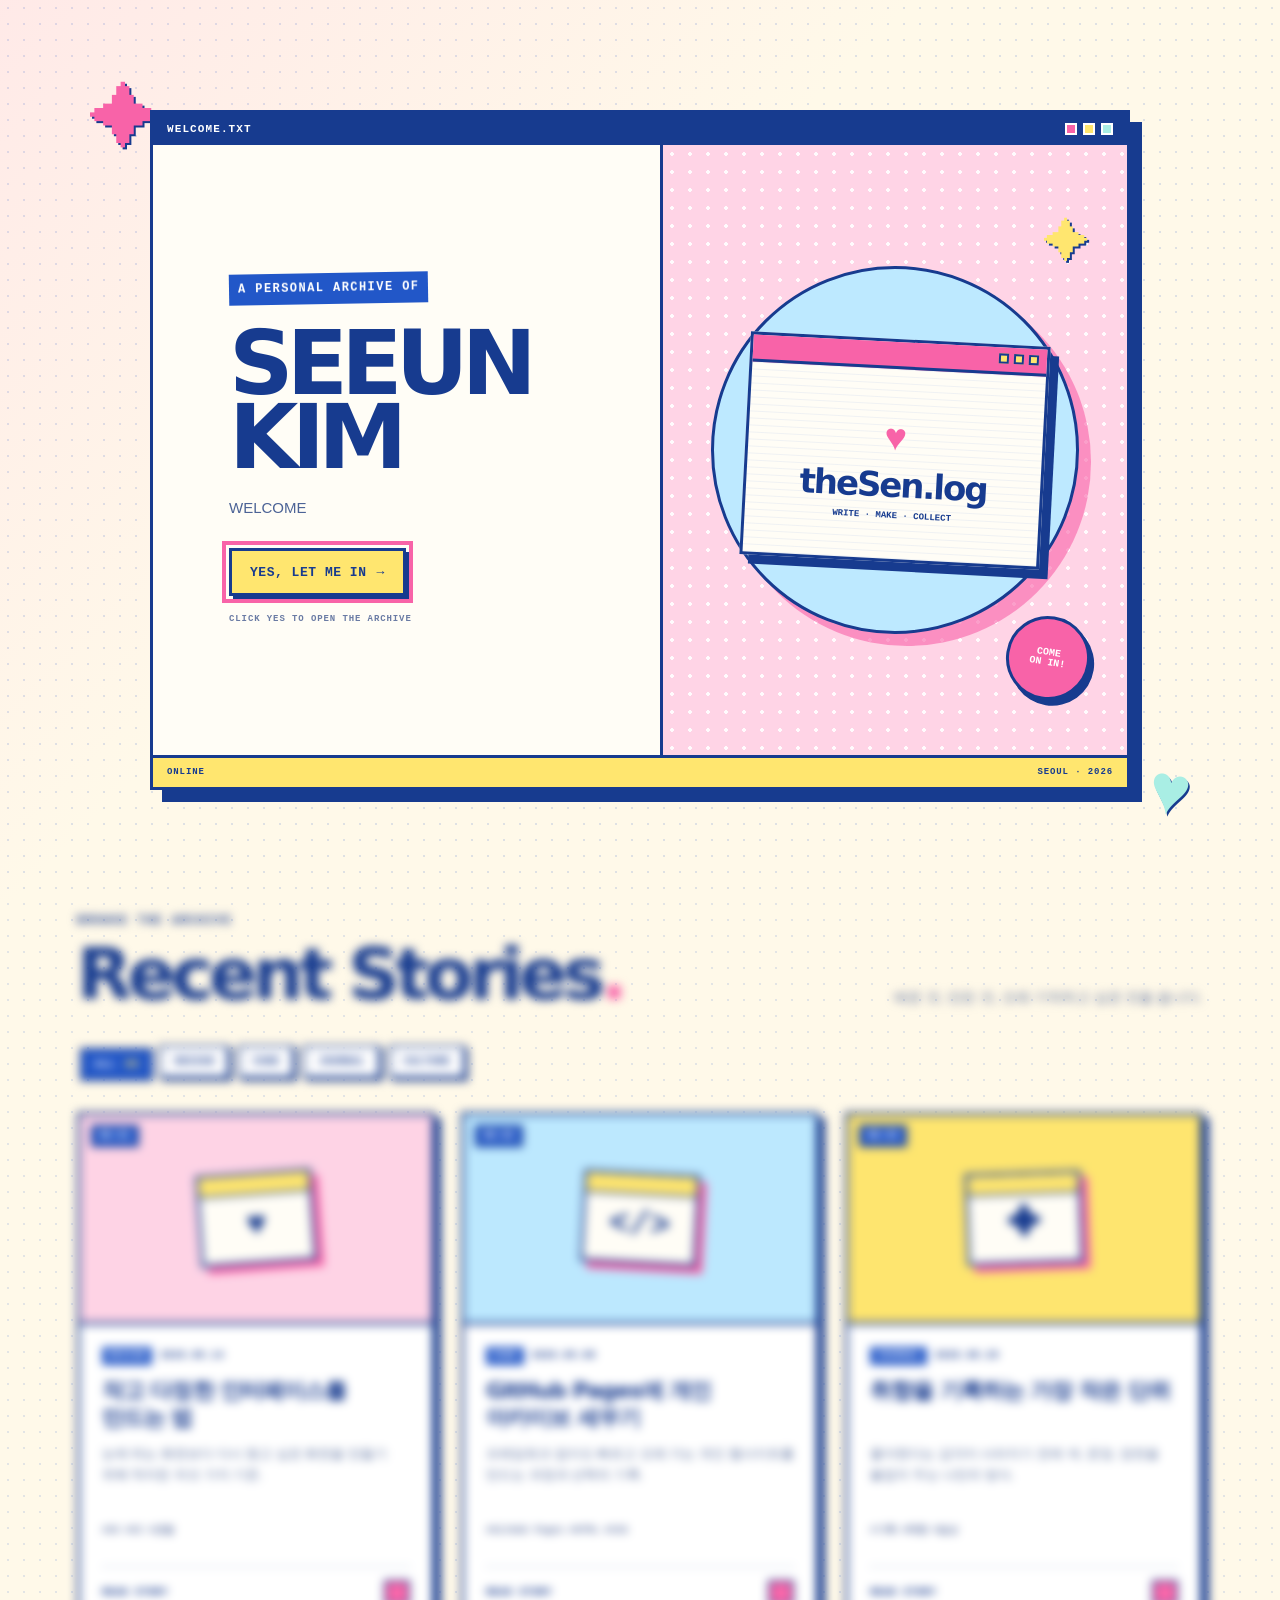
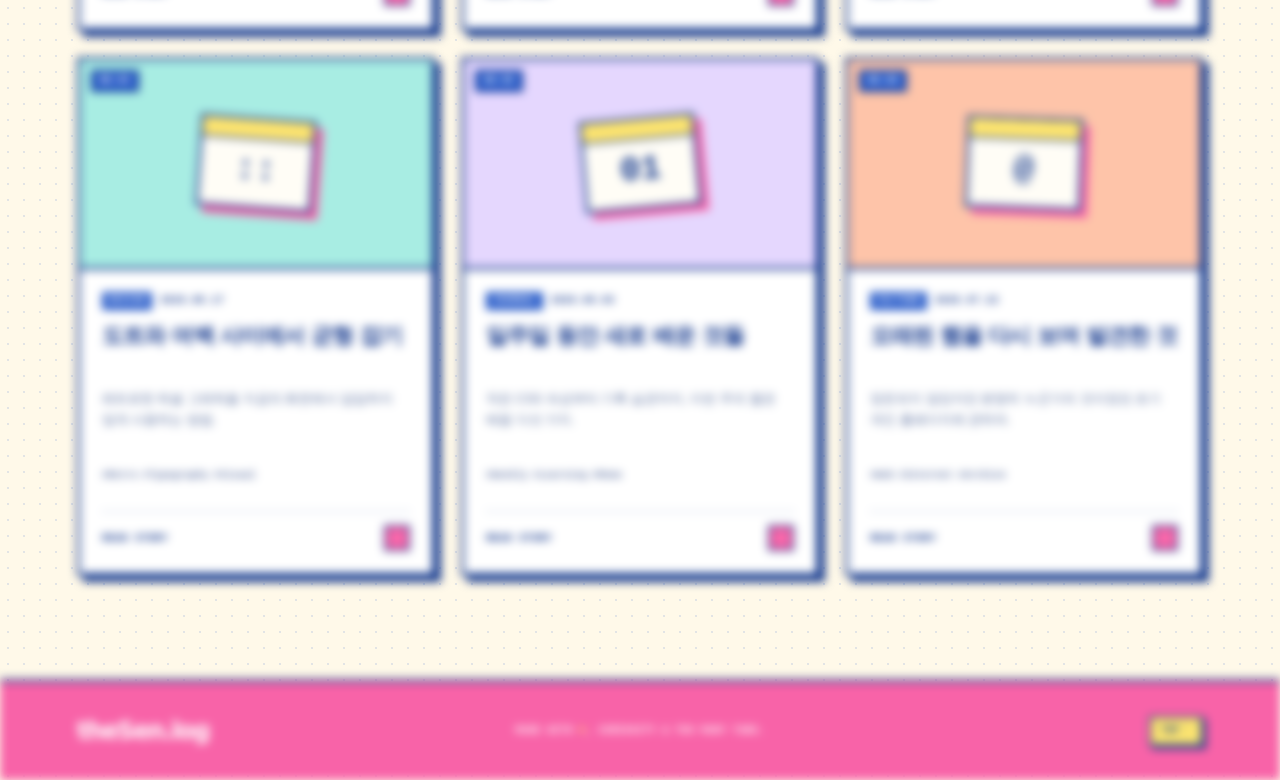
==== commit 2d8ade4d: "Refine branding layout and navigation" ====
--- a/index.html
+++ b/index.html
@@ -5,16 +5,16 @@
     <meta name="viewport" content="width=device-width, initial-scale=1.0" />
     <meta
       name="description"
-      content="디자인, 개발, 일상의 작은 발견을 기록하는 the2en의 블로그이자 포트폴리오입니다."
+      content="좋아하는 것과 새로 배운 것을 기록하는 theSen의 블로그이자 포트폴리오입니다."
     />
     <meta name="theme-color" content="#f8a8cc" />
-    <meta property="og:title" content="the2en.log — write, make, collect" />
+    <meta property="og:title" content="theSen.log — write, make, collect" />
     <meta
       property="og:description"
       content="디자인, 개발, 일상의 작은 발견을 기록합니다."
     />
     <meta property="og:type" content="website" />
-    <title>the2en.log — write, make, collect</title>
+    <title>theSen.log — write, make, collect</title>
     <link rel="icon" href="assets/favicon.svg" type="image/svg+xml" />
     <link rel="stylesheet" href="styles.css" />
     <script src="app.js" defer></script>
@@ -33,8 +33,8 @@
         <div class="gate-card-content">
           <div class="gate-copy">
             <p class="eyebrow">A PERSONAL ARCHIVE OF</p>
-            <h1 id="gate-title">HELLO<span>.</span><br />WELCOME<span>.</span></h1>
-            <p>디자인과 코드, 일상의 작은 발견을 모아둔<br /> the2en의 인터넷 코너입니다.</p>
+            <h1 id="gate-title">SEEUN<br />KIM</h1>
+            <p>WELCOME</p>
             <button class="pixel-button gate-yes-button" id="enter-button" type="button">
               YES, LET ME IN <span aria-hidden="true">→</span>
             </button>
@@ -46,7 +46,7 @@
               <div class="gate-mini-bar"><i></i><i></i><i></i></div>
               <div class="gate-mini-screen">
                 <span>♥</span>
-                <strong>the2en.log</strong>
+                <strong>theSen.log</strong>
                 <small>WRITE · MAKE · COLLECT</small>
               </div>
             </div>
@@ -65,9 +65,9 @@
       </div>
 
       <header class="site-header">
-        <a class="brand" href="./" aria-label="the2en.log 홈">
+        <a class="brand" href="./" aria-label="theSen.log 홈">
           <span class="brand-mark" aria-hidden="true">✦</span>
-          <span>the2en<span class="brand-dot">.</span>log</span>
+          <span>theSen<span class="brand-dot">.</span>log</span>
         </a>
 
         <button class="mobile-menu-button" id="menu-button" type="button" aria-expanded="false" aria-controls="site-nav">
@@ -75,6 +75,7 @@
         </button>
 
         <nav class="site-nav" id="site-nav" aria-label="주요 메뉴">
+          <a href="./" aria-current="page">HOME</a>
           <a href="#stories">STORIES</a>
           <a href="portfolio/">PORTFOLIO</a>
           <a href="https://github.com/the2en" target="_blank" rel="noreferrer">GITHUB ↗</a>
@@ -101,8 +102,7 @@
                 <span class="outline-word">COLLECT</span><span class="mint">.</span>
               </h1>
               <p class="hero-description">
-                디자인과 코드 사이, 좋아하는 것과 새로 배운 것 사이를 기록합니다.
-                천천히 둘러보고 마음에 드는 키워드를 꺼내 보세요.
+                좋아하는 것과 새로 배운 것 사이를 기록합니다.
               </p>
               <a class="pixel-button primary-button" href="portfolio/">VIEW PORTFOLIO <span aria-hidden="true">→</span></a>
             </div>
@@ -148,7 +148,7 @@
             <div class="section-heading">
               <div>
                 <p class="eyebrow">BROWSE THE ARCHIVE</p>
-                <h2 id="stories-title">Recent stories<span>.</span></h2>
+                <h2 id="stories-title">Recent Stories<span>.</span></h2>
               </div>
               <p class="section-note">배운 것, 만든 것, 오래 기억하고 싶은 것을 씁니다.</p>
             </div>
@@ -181,7 +181,7 @@
       </main>
 
       <footer class="site-footer">
-        <a class="footer-brand" href="./">the2en.log</a>
+        <a class="footer-brand" href="./">theSen.log</a>
         <p>MADE WITH <span>♥</span>, CURIOSITY &amp; TOO MANY TABS.</p>
         <button id="back-to-top" type="button">TOP ↑</button>
       </footer>
--- a/styles.css
+++ b/styles.css
@@ -1090,6 +1090,7 @@
 .post-grid {
   display: grid;
   grid-template-columns: repeat(3, 1fr);
+  align-items: stretch;
   gap: 26px;
   max-width: 1240px;
   margin: 0 auto;
@@ -1099,6 +1100,7 @@
   position: relative;
   display: flex;
   flex-direction: column;
+  height: 100%;
   min-width: 0;
   overflow: hidden;
   border: var(--line);
@@ -1111,9 +1113,6 @@
   transform: translate(-3px, -3px);
   box-shadow: 9px 9px 0 var(--ink);
 }
-
-.post-card:nth-child(3n + 2) { transform: translateY(14px); }
-.post-card:nth-child(3n + 2):hover { transform: translate(-3px, 11px); }
 
 .post-card-visual {
   position: relative;
@@ -1194,6 +1193,7 @@
 }
 
 .post-card h3 {
+  min-height: 2.5em;
   margin: 0 0 11px;
   font: 900 22px/1.25 var(--display);
   letter-spacing: -0.045em;
@@ -1201,6 +1201,7 @@
 }
 
 .post-card p {
+  min-height: 4.95em;
   margin: 0 0 19px;
   color: #53699a;
   font-size: 13px;
@@ -1211,7 +1212,9 @@
 .post-tags {
   display: flex;
   flex-wrap: wrap;
+  align-content: flex-start;
   gap: 5px;
+  min-height: 20px;
   margin-bottom: 20px;
 }
 
@@ -1446,9 +1449,10 @@
 .mini-window-bar i { width: 13px; height: 13px; border: 2px solid var(--white); background: var(--yellow); }
 .now-playing > p { margin: 23px 23px 13px; font-weight: 800; }
 .now-playing ul { margin: 0; padding: 0 23px 23px; list-style: none; }
-.now-playing li { padding: 12px 0; border-bottom: 1px dashed var(--ink); font-size: 13px; }
+.now-playing li { display: grid; grid-template-columns: 24px minmax(0, 1fr); align-items: start; gap: 10px; padding: 12px 0; border-bottom: 1px dashed var(--ink); font-size: 13px; }
 .now-playing li:last-child { border: 0; }
-.now-playing li span { display: inline-block; margin-right: 10px; color: var(--white); background: var(--blue); font: 800 10px/1 var(--mono); padding: 4px; }
+.now-playing li span { display: grid; place-items: center; width: 24px; min-height: 19px; margin-top: 1px; color: var(--white); background: var(--blue); font: 800 10px/1 var(--mono); }
+.now-playing li p { margin: 0; line-height: 1.55; word-break: keep-all; }
 
 .portfolio-about-top {
   max-width: none;
@@ -1470,18 +1474,8 @@
 .profile-info-content > p { margin: 14px 23px 4px; font-weight: 900; word-break: keep-all; }
 
 /* Portfolio page */
-.portfolio-header-action {
-  justify-self: end;
-  padding: 10px 12px;
-  color: var(--ink);
-  border: 2px solid var(--ink);
-  background: var(--yellow);
-  box-shadow: 3px 3px 0 var(--ink);
-  font: 900 10px/1 var(--mono);
-  text-decoration: none;
-}
-
-.portfolio-header-action:hover { background: var(--mint); }
+.portfolio-header { grid-template-columns: auto 1fr; }
+.portfolio-header .site-nav { justify-content: flex-end; }
 
 .site-nav a[aria-current="page"]::after { transform: scaleX(1); }
 
@@ -1899,14 +1893,11 @@
   .site-nav a { padding: 15px; border-bottom: 1px dashed #8ba0ce; }
   .site-nav a:last-child { border-bottom: 0; }
   .header-search { justify-self: end; width: min(300px, 100%); }
-  .portfolio-header-action { grid-column: 1 / -1; justify-self: stretch; text-align: center; }
   .hero { grid-template-columns: 1fr 1fr; min-height: 580px; }
   .hero-copy { padding-right: 35px; padding-left: 35px; }
   .hero-art { min-height: 580px; }
   .computer { width: 66%; }
   .post-grid { grid-template-columns: repeat(2, 1fr); }
-  .post-card:nth-child(3n + 2),
-  .post-card:nth-child(3n + 2):hover { transform: none; }
   .work-card:nth-child(1) { grid-column: span 7; }
   .work-card:nth-child(2), .work-card:nth-child(3) { grid-column: span 5; }
   .about { grid-template-columns: 1fr; }
@@ -1940,6 +1931,9 @@
   .section-heading h2 { margin-bottom: 17px; }
   .post-grid { grid-template-columns: 1fr; gap: 24px; }
   .post-card-visual { height: 190px; }
+  .post-card h3,
+  .post-card p,
+  .post-tags { min-height: 0; }
   .work-grid { display: grid; grid-template-columns: 1fr; grid-auto-rows: auto; }
   .work-card:nth-child(n) { grid-column: 1; grid-row: auto; min-height: 250px; }
   .about-card { grid-template-columns: 1fr; padding: 28px 22px; }
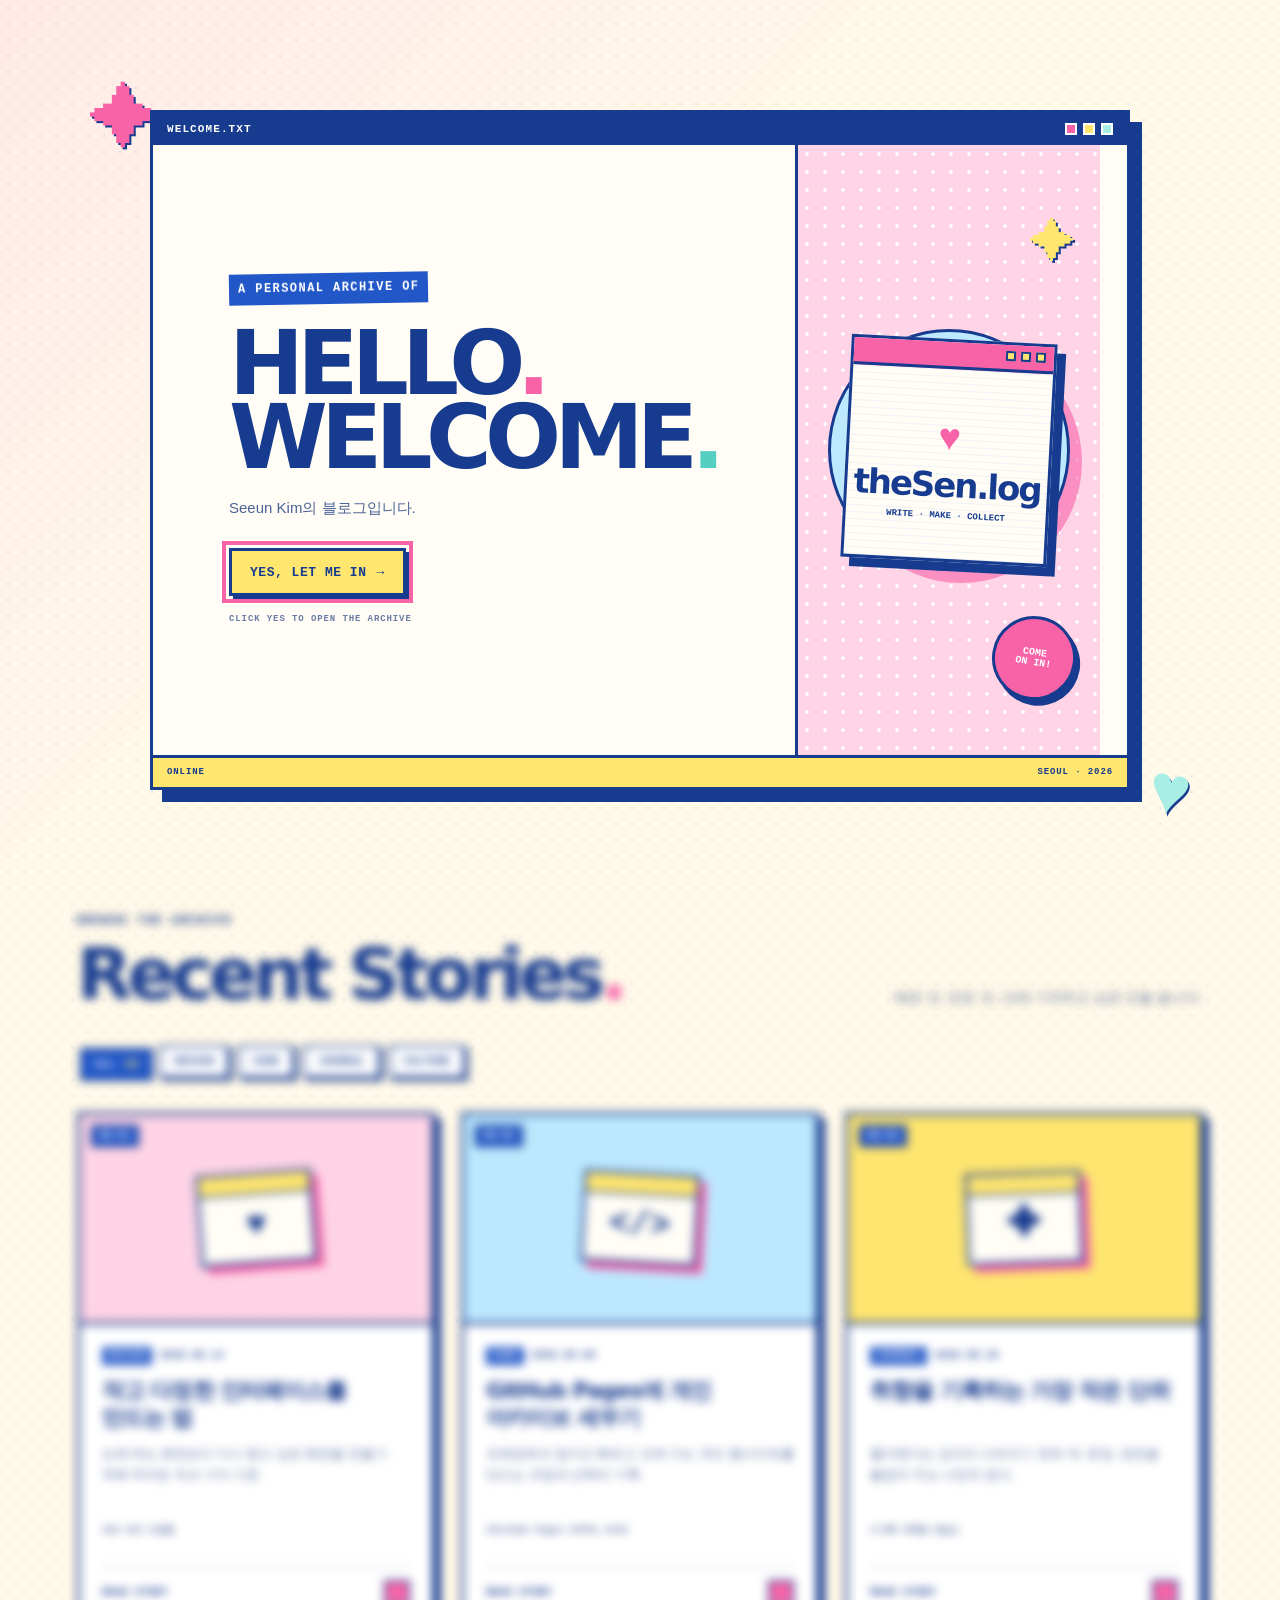
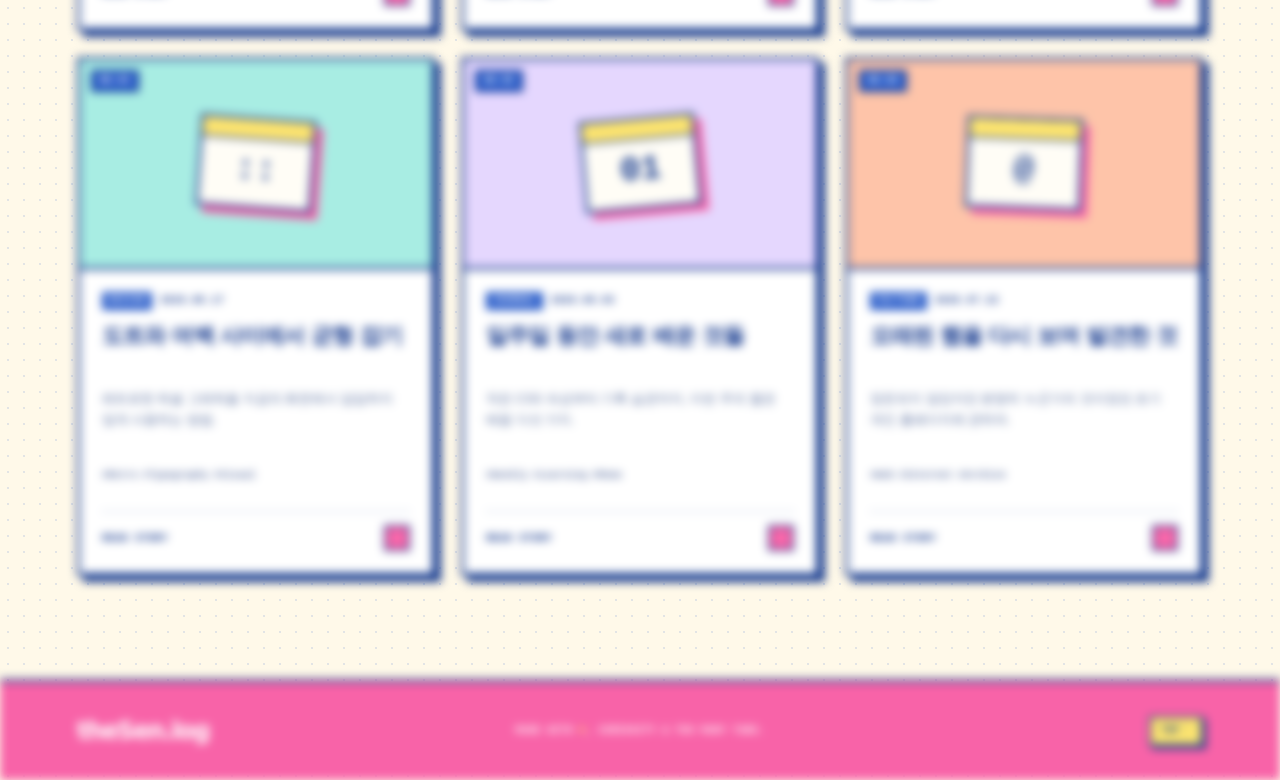
==== commit 83f73dc8: "Update welcome and portfolio copy" ====
--- a/index.html
+++ b/index.html
@@ -33,8 +33,8 @@
         <div class="gate-card-content">
           <div class="gate-copy">
             <p class="eyebrow">A PERSONAL ARCHIVE OF</p>
-            <h1 id="gate-title">SEEUN<br />KIM</h1>
-            <p>WELCOME</p>
+            <h1 id="gate-title">HELLO<span>.</span><br />WELCOME<span>.</span></h1>
+            <p>Seeun Kim의 블로그입니다.</p>
             <button class="pixel-button gate-yes-button" id="enter-button" type="button">
               YES, LET ME IN <span aria-hidden="true">→</span>
             </button>
